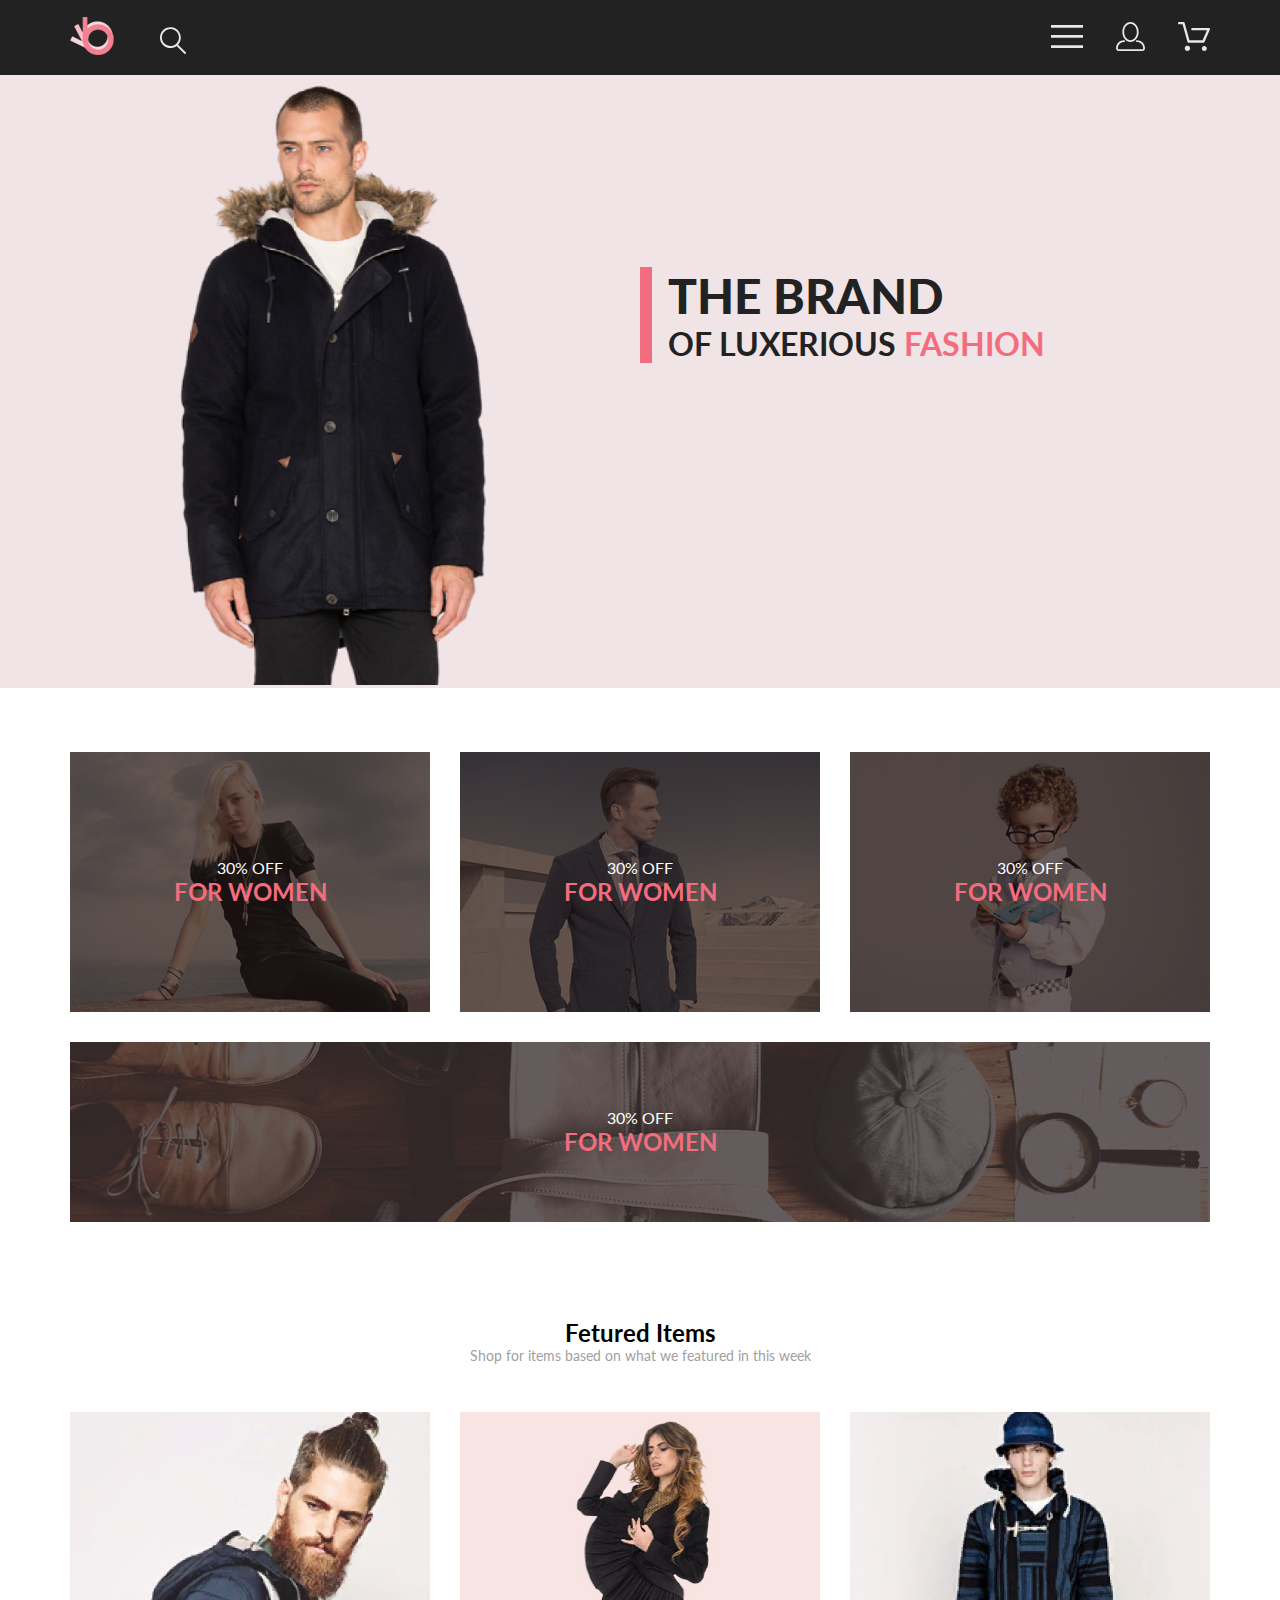
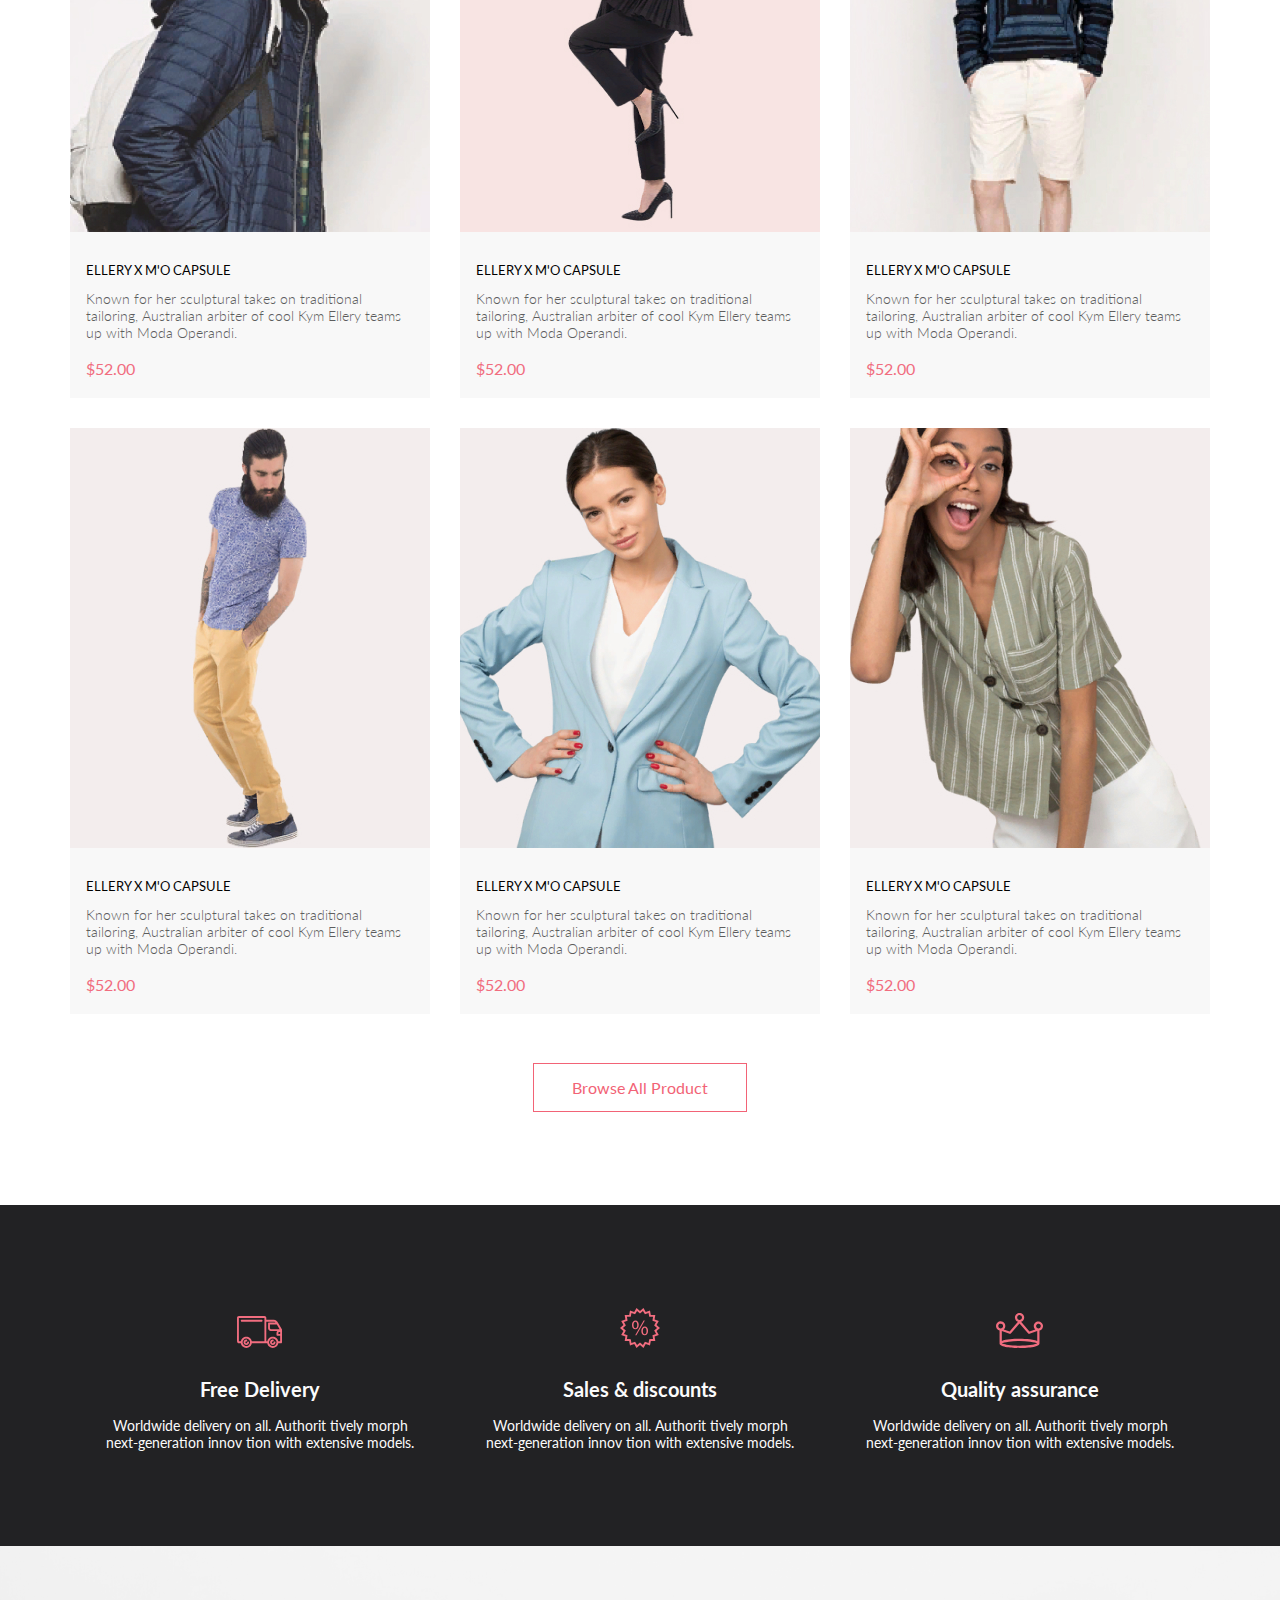
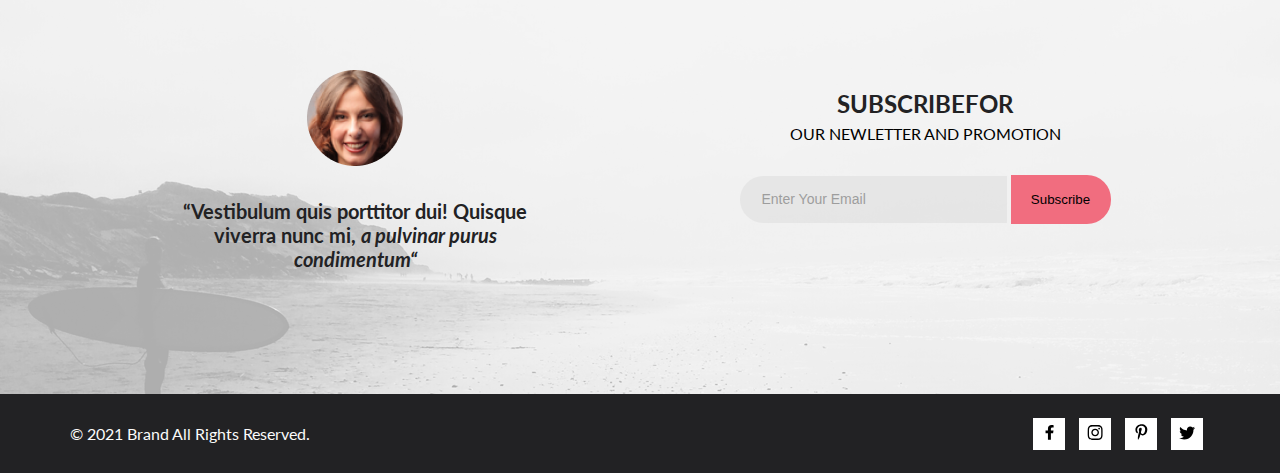
==== index.html @ d8b9566e "add files" ====
<!DOCTYPE html>
<html lang="en">

<head>
    <link rel="preconnect" href="https://fonts.gstatic.com">
    <link href="https://fonts.googleapis.com/css2?family=Lato:wght@300;400;700;900&display=swap" rel="stylesheet">
    <meta charset="UTF-8">
    <meta http-equiv="X-UA-Compatible" content="IE=edge">
    <meta name="viewport" content="width=device-width, initial-scale=1.0">
    <title>Home</title>
    <link rel="stylesheet" href="css/style.css">
</head>

<body>
    <header class="header center">
        <div class="header__left">
            <a href="index.html"><img src="img/logo.svg" alt="logo"></a>            
            <a href="#"><img class="header__search" src="img/search.svg" alt="search"></a>
        </div>
        <div class="header__right">
            <a href="#"><svg class="header__icons" width="32" height="23" viewBox="0 0 32 23" fill="none"
                xmlns="http://www.w3.org/2000/svg">
                <path d="M0 23V20.31H32V23H0ZM0 12.76V10.07H32V12.76H0ZM0 2.69V0H32V2.69H0Z" fill="#E8E8E8" />
            </svg></a>
            <a href="registration.html"><img class="header__icons" src="img/account.svg" alt="account"></a>
            <a href="#"><img class="header__icons" src="img/cart.svg" alt="cart"></a>
        </div>
    </header>
    <section class="promo">
        <div class="promo__left">
            <img class="promo__img" src="img/promo__img.png" alt="promo image">
        </div>
        <div class="promo__right">
            <div class="promo__content">
                <h1 class="promo__h1">THE BRAND</h1>
                <h3 class="promo__heading">OF LUXERIOUS <span class="promo__text">FASHION</span></h3>
            </div>
        </div>
    </section>
    <section class="sale center">
        <div class="sale__box">
            <div class="sale__item">
                <img class="sale__img" src="img/sale-item-1.jpg" alt="sale img">
                <div class="sale__content">
                    <p class="sale__text">30% OFF</p>
                    <h3 class="sale__heading">FOR WOMEN</h3>
                </div>
            </div>
            <div class="sale__item">
                <img class="sale__img" src="img/sale-item-2.jpg" alt="sale img">
                <div class="sale__content">
                    <p class="sale__text">30% OFF</p>
                    <h3 class="sale__heading">FOR WOMEN</h3>
                </div>
            </div>
            <div class="sale__item">
                <img class="sale__img" src="img/sale-item-3.jpg" alt="sale img">
                <div class="sale__content">
                    <p class="sale__text">30% OFF</p>
                    <h3 class="sale__heading">FOR WOMEN</h3>
                </div>
            </div>
        </div>
        <div class="sale__item sale__item_big">
            <img class="sale__img" src="img/sale-item-4.jpg" alt="sale img">
            <div class="sale__content">
                <p class="sale__text">30% OFF</p>
                <h3 class="sale__heading">FOR WOMEN</h3>
            </div>
        </div>
    </section>
    <section class="fetured-items center">
        <h2 class="tac">Fetured Items</h2>
        <p class="fetured-items__text tac">Shop for items based on what we featured in this week</p>
        <div class="product-box">
            <div class="product">
                <a href="#"><img class="product__img" src="img/product-1.jpg" alt="product"></a>
                <div class="product__content">
                    <a href="" class="product__name">ELLERY X M'O CAPSULE</a>
                    <p class="product__text">Known for her sculptural takes on traditional tailoring, Australian arbiter
                        of cool Kym Ellery teams up with Moda Operandi.</p>
                    <p class="product__price">$52.00</p>
                </div>
                <a href="#" class="product__add"><svg class="product__cart" width="27" height="25" viewBox="0 0 27 25"
                        fill="none" xmlns="http://www.w3.org/2000/svg">
                        <path
                            d="M21.876 22.2662C21.921 22.2549 21.9423 22.2339 21.96 22.2129C21.9678 22.2037 21.9756 22.1946 21.9835 22.1855C22.02 22.1438 22.0233 22.0553 22.0224 22.0105C22.0092 21.9044 21.9185 21.8315 21.8412 21.8315C21.8375 21.8315 21.8336 21.8317 21.8312 21.8318C21.7531 21.8372 21.6653 21.9409 21.6719 22.0625C21.6813 22.1793 21.7675 22.2662 21.8392 22.2662H21.876ZM8.21954 22.2599C8.31873 22.2599 8.39935 22.1655 8.39935 22.0496C8.39935 21.9341 8.31873 21.8401 8.21954 21.8401C8.12042 21.8401 8.03973 21.9341 8.03973 22.0496C8.03973 22.1655 8.12042 22.2599 8.21954 22.2599ZM21.9995 24.2662C21.9517 24.2662 21.8878 24.2662 21.8392 24.2662C20.7017 24.2662 19.7567 23.3545 19.6765 22.198C19.5964 20.9929 20.4937 19.9183 21.6953 19.8364C21.7441 19.8331 21.7928 19.8315 21.8412 19.8315C22.9799 19.8315 23.9413 20.7324 24.019 21.8884C24.0505 22.4915 23.8741 23.0612 23.4898 23.5012C23.1055 23.9575 22.5764 24.2177 21.9995 24.2662ZM8.21954 24.2599C7.01532 24.2599 6.03973 23.2709 6.03973 22.0496C6.03973 20.8291 7.01532 19.8401 8.21954 19.8401C9.42371 19.8401 10.3994 20.8291 10.3994 22.0496C10.3994 23.2709 9.42371 24.2599 8.21954 24.2599ZM21.1984 17.3938H9.13306C8.70013 17.3938 8.31586 17.1005 8.20331 16.6775L4.27753 2.24768H1.52173C0.993408 2.24768 0.560547 1.80859 0.560547 1.27039C0.560547 0.733032 0.993408 0.292969 1.52173 0.292969H4.99933C5.43134 0.292969 5.81561 0.586304 5.9281 1.01025L9.85394 15.4391H20.5576L24.1144 7.13379H12.2578C11.7286 7.13379 11.2957 6.69373 11.2957 6.15649C11.2957 5.61914 11.7286 5.17908 12.2578 5.17908H25.5886C25.9091 5.17908 26.2141 5.34192 26.3896 5.61914C26.566 5.89539 26.5984 6.23743 26.4697 6.547L22.0795 16.807C21.9193 17.1653 21.5827 17.3938 21.1984 17.3938Z"
                            fill="white" />
                    </svg>Add to Cart
                </a>
            </div>
            <div class="product">
                <a href="#"><img class="product__img" src="img/product-2.jpg" alt="product"></a>
                <div class="product__content">
                    <a href="" class="product__name">ELLERY X M'O CAPSULE</a>
                    <p class="product__text">Known for her sculptural takes on traditional tailoring, Australian arbiter
                        of cool Kym Ellery teams up with Moda Operandi.</p>
                    <p class="product__price">$52.00</p>
                </div>
                <a href="#" class="product__add"><svg class="product__cart" width="27" height="25" viewBox="0 0 27 25"
                        fill="none" xmlns="http://www.w3.org/2000/svg">
                        <path
                            d="M21.876 22.2662C21.921 22.2549 21.9423 22.2339 21.96 22.2129C21.9678 22.2037 21.9756 22.1946 21.9835 22.1855C22.02 22.1438 22.0233 22.0553 22.0224 22.0105C22.0092 21.9044 21.9185 21.8315 21.8412 21.8315C21.8375 21.8315 21.8336 21.8317 21.8312 21.8318C21.7531 21.8372 21.6653 21.9409 21.6719 22.0625C21.6813 22.1793 21.7675 22.2662 21.8392 22.2662H21.876ZM8.21954 22.2599C8.31873 22.2599 8.39935 22.1655 8.39935 22.0496C8.39935 21.9341 8.31873 21.8401 8.21954 21.8401C8.12042 21.8401 8.03973 21.9341 8.03973 22.0496C8.03973 22.1655 8.12042 22.2599 8.21954 22.2599ZM21.9995 24.2662C21.9517 24.2662 21.8878 24.2662 21.8392 24.2662C20.7017 24.2662 19.7567 23.3545 19.6765 22.198C19.5964 20.9929 20.4937 19.9183 21.6953 19.8364C21.7441 19.8331 21.7928 19.8315 21.8412 19.8315C22.9799 19.8315 23.9413 20.7324 24.019 21.8884C24.0505 22.4915 23.8741 23.0612 23.4898 23.5012C23.1055 23.9575 22.5764 24.2177 21.9995 24.2662ZM8.21954 24.2599C7.01532 24.2599 6.03973 23.2709 6.03973 22.0496C6.03973 20.8291 7.01532 19.8401 8.21954 19.8401C9.42371 19.8401 10.3994 20.8291 10.3994 22.0496C10.3994 23.2709 9.42371 24.2599 8.21954 24.2599ZM21.1984 17.3938H9.13306C8.70013 17.3938 8.31586 17.1005 8.20331 16.6775L4.27753 2.24768H1.52173C0.993408 2.24768 0.560547 1.80859 0.560547 1.27039C0.560547 0.733032 0.993408 0.292969 1.52173 0.292969H4.99933C5.43134 0.292969 5.81561 0.586304 5.9281 1.01025L9.85394 15.4391H20.5576L24.1144 7.13379H12.2578C11.7286 7.13379 11.2957 6.69373 11.2957 6.15649C11.2957 5.61914 11.7286 5.17908 12.2578 5.17908H25.5886C25.9091 5.17908 26.2141 5.34192 26.3896 5.61914C26.566 5.89539 26.5984 6.23743 26.4697 6.547L22.0795 16.807C21.9193 17.1653 21.5827 17.3938 21.1984 17.3938Z"
                            fill="white" />
                    </svg>Add to Cart
                </a>
            </div>
            <div class="product">
                <a href="#"><img class="product__img" src="img/product-3.jpg" alt="product"></a>
                <div class="product__content">
                    <a href="" class="product__name">ELLERY X M'O CAPSULE</a>
                    <p class="product__text">Known for her sculptural takes on traditional tailoring, Australian arbiter
                        of cool Kym Ellery teams up with Moda Operandi.</p>
                    <p class="product__price">$52.00</p>
                </div>
                <a href="#" class="product__add"><svg class="product__cart" width="27" height="25" viewBox="0 0 27 25"
                        fill="none" xmlns="http://www.w3.org/2000/svg">
                        <path
                            d="M21.876 22.2662C21.921 22.2549 21.9423 22.2339 21.96 22.2129C21.9678 22.2037 21.9756 22.1946 21.9835 22.1855C22.02 22.1438 22.0233 22.0553 22.0224 22.0105C22.0092 21.9044 21.9185 21.8315 21.8412 21.8315C21.8375 21.8315 21.8336 21.8317 21.8312 21.8318C21.7531 21.8372 21.6653 21.9409 21.6719 22.0625C21.6813 22.1793 21.7675 22.2662 21.8392 22.2662H21.876ZM8.21954 22.2599C8.31873 22.2599 8.39935 22.1655 8.39935 22.0496C8.39935 21.9341 8.31873 21.8401 8.21954 21.8401C8.12042 21.8401 8.03973 21.9341 8.03973 22.0496C8.03973 22.1655 8.12042 22.2599 8.21954 22.2599ZM21.9995 24.2662C21.9517 24.2662 21.8878 24.2662 21.8392 24.2662C20.7017 24.2662 19.7567 23.3545 19.6765 22.198C19.5964 20.9929 20.4937 19.9183 21.6953 19.8364C21.7441 19.8331 21.7928 19.8315 21.8412 19.8315C22.9799 19.8315 23.9413 20.7324 24.019 21.8884C24.0505 22.4915 23.8741 23.0612 23.4898 23.5012C23.1055 23.9575 22.5764 24.2177 21.9995 24.2662ZM8.21954 24.2599C7.01532 24.2599 6.03973 23.2709 6.03973 22.0496C6.03973 20.8291 7.01532 19.8401 8.21954 19.8401C9.42371 19.8401 10.3994 20.8291 10.3994 22.0496C10.3994 23.2709 9.42371 24.2599 8.21954 24.2599ZM21.1984 17.3938H9.13306C8.70013 17.3938 8.31586 17.1005 8.20331 16.6775L4.27753 2.24768H1.52173C0.993408 2.24768 0.560547 1.80859 0.560547 1.27039C0.560547 0.733032 0.993408 0.292969 1.52173 0.292969H4.99933C5.43134 0.292969 5.81561 0.586304 5.9281 1.01025L9.85394 15.4391H20.5576L24.1144 7.13379H12.2578C11.7286 7.13379 11.2957 6.69373 11.2957 6.15649C11.2957 5.61914 11.7286 5.17908 12.2578 5.17908H25.5886C25.9091 5.17908 26.2141 5.34192 26.3896 5.61914C26.566 5.89539 26.5984 6.23743 26.4697 6.547L22.0795 16.807C21.9193 17.1653 21.5827 17.3938 21.1984 17.3938Z"
                            fill="white" />
                    </svg>Add to Cart
                </a>
            </div>
            <div class="product">
                <a href="#"><img class="product__img" src="img/product-4.jpg" alt="product"></a>
                <div class="product__content">
                    <a href="" class="product__name">ELLERY X M'O CAPSULE</a>
                    <p class="product__text">Known for her sculptural takes on traditional tailoring, Australian arbiter
                        of cool Kym Ellery teams up with Moda Operandi.</p>
                    <p class="product__price">$52.00</p>
                </div>
                <a href="#" class="product__add"><svg class="product__cart" width="27" height="25" viewBox="0 0 27 25"
                        fill="none" xmlns="http://www.w3.org/2000/svg">
                        <path
                            d="M21.876 22.2662C21.921 22.2549 21.9423 22.2339 21.96 22.2129C21.9678 22.2037 21.9756 22.1946 21.9835 22.1855C22.02 22.1438 22.0233 22.0553 22.0224 22.0105C22.0092 21.9044 21.9185 21.8315 21.8412 21.8315C21.8375 21.8315 21.8336 21.8317 21.8312 21.8318C21.7531 21.8372 21.6653 21.9409 21.6719 22.0625C21.6813 22.1793 21.7675 22.2662 21.8392 22.2662H21.876ZM8.21954 22.2599C8.31873 22.2599 8.39935 22.1655 8.39935 22.0496C8.39935 21.9341 8.31873 21.8401 8.21954 21.8401C8.12042 21.8401 8.03973 21.9341 8.03973 22.0496C8.03973 22.1655 8.12042 22.2599 8.21954 22.2599ZM21.9995 24.2662C21.9517 24.2662 21.8878 24.2662 21.8392 24.2662C20.7017 24.2662 19.7567 23.3545 19.6765 22.198C19.5964 20.9929 20.4937 19.9183 21.6953 19.8364C21.7441 19.8331 21.7928 19.8315 21.8412 19.8315C22.9799 19.8315 23.9413 20.7324 24.019 21.8884C24.0505 22.4915 23.8741 23.0612 23.4898 23.5012C23.1055 23.9575 22.5764 24.2177 21.9995 24.2662ZM8.21954 24.2599C7.01532 24.2599 6.03973 23.2709 6.03973 22.0496C6.03973 20.8291 7.01532 19.8401 8.21954 19.8401C9.42371 19.8401 10.3994 20.8291 10.3994 22.0496C10.3994 23.2709 9.42371 24.2599 8.21954 24.2599ZM21.1984 17.3938H9.13306C8.70013 17.3938 8.31586 17.1005 8.20331 16.6775L4.27753 2.24768H1.52173C0.993408 2.24768 0.560547 1.80859 0.560547 1.27039C0.560547 0.733032 0.993408 0.292969 1.52173 0.292969H4.99933C5.43134 0.292969 5.81561 0.586304 5.9281 1.01025L9.85394 15.4391H20.5576L24.1144 7.13379H12.2578C11.7286 7.13379 11.2957 6.69373 11.2957 6.15649C11.2957 5.61914 11.7286 5.17908 12.2578 5.17908H25.5886C25.9091 5.17908 26.2141 5.34192 26.3896 5.61914C26.566 5.89539 26.5984 6.23743 26.4697 6.547L22.0795 16.807C21.9193 17.1653 21.5827 17.3938 21.1984 17.3938Z"
                            fill="white" />
                    </svg>Add to Cart
                </a>
            </div>
            <div class="product">
                <a href="#"><img class="product__img" src="img/product-5.jpg" alt="product"></a>
                <div class="product__content">
                    <a href="" class="product__name">ELLERY X M'O CAPSULE</a>
                    <p class="product__text">Known for her sculptural takes on traditional tailoring, Australian arbiter
                        of cool Kym Ellery teams up with Moda Operandi.</p>
                    <p class="product__price">$52.00</p>
                </div>
                <a href="#" class="product__add"><svg class="product__cart" width="27" height="25" viewBox="0 0 27 25"
                        fill="none" xmlns="http://www.w3.org/2000/svg">
                        <path
                            d="M21.876 22.2662C21.921 22.2549 21.9423 22.2339 21.96 22.2129C21.9678 22.2037 21.9756 22.1946 21.9835 22.1855C22.02 22.1438 22.0233 22.0553 22.0224 22.0105C22.0092 21.9044 21.9185 21.8315 21.8412 21.8315C21.8375 21.8315 21.8336 21.8317 21.8312 21.8318C21.7531 21.8372 21.6653 21.9409 21.6719 22.0625C21.6813 22.1793 21.7675 22.2662 21.8392 22.2662H21.876ZM8.21954 22.2599C8.31873 22.2599 8.39935 22.1655 8.39935 22.0496C8.39935 21.9341 8.31873 21.8401 8.21954 21.8401C8.12042 21.8401 8.03973 21.9341 8.03973 22.0496C8.03973 22.1655 8.12042 22.2599 8.21954 22.2599ZM21.9995 24.2662C21.9517 24.2662 21.8878 24.2662 21.8392 24.2662C20.7017 24.2662 19.7567 23.3545 19.6765 22.198C19.5964 20.9929 20.4937 19.9183 21.6953 19.8364C21.7441 19.8331 21.7928 19.8315 21.8412 19.8315C22.9799 19.8315 23.9413 20.7324 24.019 21.8884C24.0505 22.4915 23.8741 23.0612 23.4898 23.5012C23.1055 23.9575 22.5764 24.2177 21.9995 24.2662ZM8.21954 24.2599C7.01532 24.2599 6.03973 23.2709 6.03973 22.0496C6.03973 20.8291 7.01532 19.8401 8.21954 19.8401C9.42371 19.8401 10.3994 20.8291 10.3994 22.0496C10.3994 23.2709 9.42371 24.2599 8.21954 24.2599ZM21.1984 17.3938H9.13306C8.70013 17.3938 8.31586 17.1005 8.20331 16.6775L4.27753 2.24768H1.52173C0.993408 2.24768 0.560547 1.80859 0.560547 1.27039C0.560547 0.733032 0.993408 0.292969 1.52173 0.292969H4.99933C5.43134 0.292969 5.81561 0.586304 5.9281 1.01025L9.85394 15.4391H20.5576L24.1144 7.13379H12.2578C11.7286 7.13379 11.2957 6.69373 11.2957 6.15649C11.2957 5.61914 11.7286 5.17908 12.2578 5.17908H25.5886C25.9091 5.17908 26.2141 5.34192 26.3896 5.61914C26.566 5.89539 26.5984 6.23743 26.4697 6.547L22.0795 16.807C21.9193 17.1653 21.5827 17.3938 21.1984 17.3938Z"
                            fill="white" />
                    </svg>Add to Cart
                </a>
            </div>
            <div class="product">
                <a href="#"><img class="product__img" src="img/product-6.jpg" alt="product"></a>
                <div class="product__content">
                    <a href="" class="product__name">ELLERY X M'O CAPSULE</a>
                    <p class="product__text">Known for her sculptural takes on traditional tailoring, Australian arbiter
                        of cool Kym Ellery teams up with Moda Operandi.</p>
                    <p class="product__price">$52.00</p>
                </div>
                <a href="#" class="product__add"><svg class="product__cart" width="27" height="25" viewBox="0 0 27 25"
                        fill="none" xmlns="http://www.w3.org/2000/svg">
                        <path
                            d="M21.876 22.2662C21.921 22.2549 21.9423 22.2339 21.96 22.2129C21.9678 22.2037 21.9756 22.1946 21.9835 22.1855C22.02 22.1438 22.0233 22.0553 22.0224 22.0105C22.0092 21.9044 21.9185 21.8315 21.8412 21.8315C21.8375 21.8315 21.8336 21.8317 21.8312 21.8318C21.7531 21.8372 21.6653 21.9409 21.6719 22.0625C21.6813 22.1793 21.7675 22.2662 21.8392 22.2662H21.876ZM8.21954 22.2599C8.31873 22.2599 8.39935 22.1655 8.39935 22.0496C8.39935 21.9341 8.31873 21.8401 8.21954 21.8401C8.12042 21.8401 8.03973 21.9341 8.03973 22.0496C8.03973 22.1655 8.12042 22.2599 8.21954 22.2599ZM21.9995 24.2662C21.9517 24.2662 21.8878 24.2662 21.8392 24.2662C20.7017 24.2662 19.7567 23.3545 19.6765 22.198C19.5964 20.9929 20.4937 19.9183 21.6953 19.8364C21.7441 19.8331 21.7928 19.8315 21.8412 19.8315C22.9799 19.8315 23.9413 20.7324 24.019 21.8884C24.0505 22.4915 23.8741 23.0612 23.4898 23.5012C23.1055 23.9575 22.5764 24.2177 21.9995 24.2662ZM8.21954 24.2599C7.01532 24.2599 6.03973 23.2709 6.03973 22.0496C6.03973 20.8291 7.01532 19.8401 8.21954 19.8401C9.42371 19.8401 10.3994 20.8291 10.3994 22.0496C10.3994 23.2709 9.42371 24.2599 8.21954 24.2599ZM21.1984 17.3938H9.13306C8.70013 17.3938 8.31586 17.1005 8.20331 16.6775L4.27753 2.24768H1.52173C0.993408 2.24768 0.560547 1.80859 0.560547 1.27039C0.560547 0.733032 0.993408 0.292969 1.52173 0.292969H4.99933C5.43134 0.292969 5.81561 0.586304 5.9281 1.01025L9.85394 15.4391H20.5576L24.1144 7.13379H12.2578C11.7286 7.13379 11.2957 6.69373 11.2957 6.15649C11.2957 5.61914 11.7286 5.17908 12.2578 5.17908H25.5886C25.9091 5.17908 26.2141 5.34192 26.3896 5.61914C26.566 5.89539 26.5984 6.23743 26.4697 6.547L22.0795 16.807C21.9193 17.1653 21.5827 17.3938 21.1984 17.3938Z"
                            fill="white" />
                    </svg>Add to Cart
                </a>
            </div>
        </div>
        <div class="product__button__box">
           <a class="product__button" href="#">Browse All Product</a>  
        </div>
    </section>
    <footer>
        <section class="footer__top center">
                <div class="footer__top__content">
                    <div class="footer__top__content__box">
                        <img src="img/delivery.svg" alt="footer img">
                        <h4 class="footer__top__content__heading">Free Delivery</h4>
                        <p class="footer__top__content__text">Worldwide delivery on all. Authorit tively morph next-generation innov tion with extensive models.</p>
                    </div>
                        <div class="footer__top__content__box">
                        <img src="img/discounts.svg" alt="footer img">
                        <h4 class="footer__top__content__heading">Sales & discounts</h4>
                        <p class="footer__top__content__text">Worldwide delivery on all. Authorit tively morph next-generation innov tion with extensive models.</p>
                    </div>
                    <div class="footer__top__content__box">
                        <img src="img/assurance.svg" alt="footer img">
                        <h4 class="footer__top__content__heading">Quality assurance</h4>
                        <p class="footer__top__content__text">Worldwide delivery on all. Authorit tively morph next-generation innov tion with extensive models.</p>
                    </div>
                </div>
        </section>
        <section class="subscribe center">
            <div class="subscribe__box">
                <figure class="subscribe__figure">
                    <img class="subscribe__consultations__img" src="img/Intersect.png" alt="Intersect">
                    <h4 class="subscribe__consultations__heading">“Vestibulum quis porttitor dui! Quisque viverra nunc mi, <i> a pulvinar purus condimentum“</i></h4>
                </figure>
            </div>
            <div class="subscribe__box">
                <div class="subscribe__content">
                    <h4 class="subscribe__heading">SUBSCRIBEFOR</h4>
                    <p>OUR NEWLETTER AND PROMOTION</p>
                    <form class="subscribe__form" action="#">
                        <input type="email" class="subscribe__field" placeholder="Enter Your Email">
                        <button class="subscribe__button button-back"type="submit">Subscribe</button>
                    </form>
                </div>
            </div>
        </section>
        <section class="footer__bottom center">
            <div class="footer__bottom__intersent">
                <p>&copy; 2021  Brand  All Rights Reserved.</p>
            </div>
            <div class="footer__bottom__social">
                <a class="icon" href="#">
                    <div class="icon__back">
                        <div class="icon__badge"><svg width="9" height="15" viewBox="0 0 9 15" fill="none" xmlns="http://www.w3.org/2000/svg">
                            <path d="M8.08836 8.28L8.50686 5.61602H5.89022V3.88729C5.89022 3.15847 6.25574 2.44806 7.42765 2.44806H8.61722V0.179975C8.61722 0.179975 7.53772 0 6.50561 0C4.35073 0 2.9422 1.27593 2.9422 3.5857V5.61602H0.546875V8.28H2.9422V14.72H5.89022V8.28H8.08836Z" fill="black"/>
                            </svg>
                        </div>
                    </div>                
                </a>
                <a class="icon" href="#">
                    <div class="icon__back">
                        <div class="icon__badge"><svg width="16" height="15" viewBox="0 0 16 15" fill="none" xmlns="http://www.w3.org/2000/svg">
                            <path d="M8.13897 3.68159C6.02383 3.68159 4.31774 5.38491 4.31774 7.49663C4.31774 9.60835 6.02383 11.3117 8.13897 11.3117C10.2541 11.3117 11.9602 9.60835 11.9602 7.49663C11.9602 5.38491 10.2541 3.68159 8.13897 3.68159ZM8.13897 9.9769C6.77211 9.9769 5.65467 8.8646 5.65467 7.49663C5.65467 6.12866 6.76878 5.01636 8.13897 5.01636C9.50915 5.01636 10.6233 6.12866 10.6233 7.49663C10.6233 8.8646 9.50583 9.9769 8.13897 9.9769ZM13.0078 3.52554C13.0078 4.02026 12.6087 4.41538 12.1165 4.41538C11.621 4.41538 11.2252 4.01694 11.2252 3.52554C11.2252 3.03413 11.6243 2.63569 12.1165 2.63569C12.6087 2.63569 13.0078 3.03413 13.0078 3.52554ZM15.5386 4.42866C15.4821 3.23667 15.2094 2.18081 14.3347 1.31089C13.4634 0.440967 12.4058 0.168701 11.2119 0.108936C9.9814 0.039209 6.29321 0.039209 5.0627 0.108936C3.8721 0.165381 2.81453 0.437646 1.93987 1.30757C1.06522 2.17749 0.795836 3.23335 0.735973 4.42534C0.666134 5.65386 0.666134 9.33608 0.735973 10.5646C0.79251 11.7566 1.06522 12.8124 1.93987 13.6824C2.81453 14.5523 3.86878 14.8246 5.0627 14.8843C6.29321 14.9541 9.9814 14.9541 11.2119 14.8843C12.4058 14.8279 13.4634 14.5556 14.3347 13.6824C15.2061 12.8124 15.4788 11.7566 15.5386 10.5646C15.6085 9.33608 15.6085 5.65718 15.5386 4.42866ZM13.949 11.8828C13.6895 12.5335 13.1874 13.0349 12.5322 13.2972C11.5511 13.6857 9.22314 13.596 8.13897 13.596C7.05479 13.596 4.72348 13.6824 3.74573 13.2972C3.09389 13.0382 2.59171 12.5369 2.32898 11.8828C1.93987 10.9033 2.02967 8.57905 2.02967 7.49663C2.02967 6.41421 1.9432 4.08667 2.32898 3.1105C2.58838 2.45972 3.09056 1.95835 3.74573 1.69604C4.7268 1.30757 7.05479 1.39722 8.13897 1.39722C9.22314 1.39722 11.5545 1.31089 12.5322 1.69604C13.184 1.95503 13.6862 2.4564 13.949 3.1105C14.3381 4.08999 14.2483 6.41421 14.2483 7.49663C14.2483 8.57905 14.3381 10.9066 13.949 11.8828Z" fill="black"/>
                            </svg>
                        </div>
                    </div>                
                </a>
                <a class="icon" href="#">
                    <div class="icon__back">
                        <div class="icon__badge"><svg width="13" height="16" viewBox="0 0 13 16" fill="none" xmlns="http://www.w3.org/2000/svg">
                            <path d="M6.74032 0.203125C3.55564 0.203125 0.408203 2.34063 0.408203 5.8C0.408203 8 1.63738 9.25 2.38233 9.25C2.68963 9.25 2.86655 8.3875 2.86655 8.14375C2.86655 7.85313 2.13091 7.23438 2.13091 6.025C2.13091 3.5125 4.03055 1.73125 6.4889 1.73125C8.60271 1.73125 10.1671 2.94062 10.1671 5.1625C10.1671 6.82187 9.50597 9.93437 7.36422 9.93437C6.59133 9.93437 5.93018 9.37187 5.93018 8.56563C5.93018 7.38438 6.74963 6.24062 6.74963 5.02187C6.74963 2.95312 3.835 3.32812 3.835 5.82812C3.835 6.35313 3.90018 6.93437 4.13298 7.4125C3.70463 9.26875 2.82931 12.0344 2.82931 13.9469C2.82931 14.5375 2.91311 15.1188 2.96899 15.7094C3.07452 15.8281 3.02175 15.8156 3.18316 15.7563C4.74757 13.6 4.69169 13.1781 5.3994 10.3562C5.78119 11.0875 6.76826 11.4812 7.55046 11.4812C10.8469 11.4812 12.3275 8.24688 12.3275 5.33125C12.3275 2.22813 9.66427 0.203125 6.74032 0.203125Z" fill="black"/>
                            </svg>
                        </div>
                    </div>                
                </a>
                <a class="icon" href="#">
                    <div class="icon__back">
                        <div class="icon__badge"><svg width="17" height="14" viewBox="0 0 17 14" fill="none" xmlns="http://www.w3.org/2000/svg">
                            <path d="M14.417 3.74052C14.427 3.88264 14.427 4.0248 14.427 4.16692C14.427 8.50192 11.1498 13.4969 5.15986 13.4969C3.31448 13.4969 1.60022 12.9588 0.158203 12.0248C0.420396 12.0552 0.67247 12.0654 0.944752 12.0654C2.46741 12.0654 3.8691 11.5476 4.98843 10.6644C3.5565 10.6339 2.3565 9.68977 1.94305 8.39027C2.14475 8.4207 2.34642 8.44102 2.5582 8.44102C2.85063 8.44102 3.14308 8.40039 3.41533 8.32936C1.92291 8.02477 0.803551 6.70498 0.803551 5.11108V5.07048C1.23715 5.31414 1.74139 5.46642 2.2758 5.4867C1.39849 4.89786 0.823727 3.8928 0.823727 2.75573C0.823727 2.14661 0.985041 1.58823 1.26741 1.10092C2.87077 3.09077 5.28086 4.39023 7.98334 4.53239C7.93293 4.28873 7.90266 4.03495 7.90266 3.78114C7.90266 1.97402 9.35477 0.501953 11.1598 0.501953C12.0976 0.501953 12.9446 0.897891 13.5396 1.53748C14.2757 1.39536 14.9816 1.12123 15.6068 0.745609C15.3648 1.50705 14.8505 2.14664 14.1749 2.5527C14.8304 2.48167 15.4657 2.29889 16.0505 2.04511C15.6069 2.69483 15.0522 3.27348 14.417 3.74052Z" fill="black"/>
                            </svg>
                        </div>
                    </div>                
                </a>
            </div>
        </section>
    </footer>
</body>

</html>
---- css/style.css ----
* {
  margin: 0;
  padding: 0;
}

body {
  font-family: 'Lato', sans-serif;
}

a {
  text-decoration: none;
}

summary {
  display: block;
}

summary::-webkit-details-marker {
  display: none;
}

.tac {
  text-align: center;
}

.center {
  padding-left: calc(50% - 570px);
  padding-right: calc(50% - 570px);
}

.container {
  max-width: 1140px;
  margin: auto;
}

.header {
  background: #222222;
  height: 75px;
  display: -webkit-box;
  display: -ms-flexbox;
  display: flex;
  -webkit-box-pack: justify;
      -ms-flex-pack: justify;
          justify-content: space-between;
  -webkit-box-align: center;
      -ms-flex-align: center;
          align-items: center;
}

.header__right {
  display: -webkit-box;
  display: -ms-flexbox;
  display: flex;
  -webkit-column-gap: 33px;
          column-gap: 33px;
  -webkit-box-align: center;
      -ms-flex-align: center;
          align-items: center;
}

.header__search {
  margin-left: 41px;
}

.promo {
  background: #F1E4E6;
  display: -webkit-box;
  display: -ms-flexbox;
  display: flex;
  padding-left: calc(50% - 800px);
  padding-right: calc(50% - 800px);
}

.promo__left {
  width: 50%;
}

.promo__right {
  width: 50%;
}

.promo__img {
  width: 100%;
}

.promo__content {
  margin-top: 30%;
  border-left: 12px solid #f16d7f;
  padding-left: 16px;
}

.promo__text {
  color: #f16d7f;
}

.promo__h1 {
  font-weight: 900;
  font-size: 48px;
  line-height: 58px;
  color: #222222;
}

.promo__heading {
  font-weight: bold;
  font-size: 32px;
  line-height: 38px;
  color: #222222;
}

.sale {
  padding-top: 64px;
  padding-bottom: 96px;
}

.sale__box {
  display: -webkit-box;
  display: -ms-flexbox;
  display: flex;
  margin-bottom: 30px;
}

.sale__item {
  display: -webkit-box;
  display: -ms-flexbox;
  display: flex;
  position: relative;
}

.sale__content {
  position: absolute;
  top: 0;
  left: 0;
  height: 100%;
  width: 100%;
  display: -webkit-box;
  display: -ms-flexbox;
  display: flex;
  -webkit-box-orient: vertical;
  -webkit-box-direction: normal;
      -ms-flex-direction: column;
          flex-direction: column;
  -webkit-box-pack: center;
      -ms-flex-pack: center;
          justify-content: center;
  -webkit-box-align: center;
      -ms-flex-align: center;
          align-items: center;
}

.sale__text {
  font-size: 16px;
  line-height: 19px;
  text-align: center;
  color: #FFFFFF;
}

.sale__heading {
  font-weight: bold;
  font-size: 24px;
  line-height: 29px;
  text-align: center;
  color: #f16d7f;
}

.sale__img {
  width: 100%;
}

.sale__item:not(:last-child) {
  margin-right: 30px;
}

.fetured-items__text {
  font-size: 14px;
  line-height: 17px;
  color: #9F9F9F;
  margin-bottom: 48px;
}

.product {
  width: 360px;
  background: #F8F8F8;
  position: relative;
}

.product-box {
  display: -webkit-box;
  display: -ms-flexbox;
  display: flex;
  gap: 30px;
  -ms-flex-wrap: wrap;
      flex-wrap: wrap;
  -webkit-box-pack: center;
      -ms-flex-pack: center;
          justify-content: center;
}

.product:hover .product__img {
  -webkit-filter: brightness(50%);
          filter: brightness(50%);
}

.product:hover .product__add {
  display: -webkit-box;
  display: -ms-flexbox;
  display: flex;
}

.product__content {
  padding: 24px 16px 20px;
}

.product__name {
  font-size: 13px;
  line-height: 16px;
  color: #000000;
}

.product__text {
  font-weight: 300;
  font-size: 14px;
  line-height: 17px;
  color: #5D5D5D;
  margin-top: 12px;
  margin-bottom: 18px;
}

.product__price {
  font-size: 16px;
  line-height: 19px;
  color: #F16D7F;
}

.product__add {
  display: none;
  -webkit-box-pack: center;
      -ms-flex-pack: center;
          justify-content: center;
  -webkit-box-align: center;
      -ms-flex-align: center;
          align-items: center;
  height: 44px;
  padding-left: 14px;
  padding-right: 16px;
  border: 1px solid #fff;
  font-size: 14px;
  line-height: 17px;
  color: #FFFFFF;
  position: absolute;
  top: 188px;
  left: 111px;
}

.product__add:hover {
  color: black;
  background-color: #fff;
}

.product__add:hover .product__cart path {
  fill: black;
}

.product__cart {
  margin-right: 11px;
}

.product__button {
  font-size: 16px;
  line-height: 19px;
  color: #F26376;
  padding: 14px 38px;
  outline: 1px solid #F26376;
}

.product__button:hover {
  color: #fff;
  background-color: #F26376;
}

.product__button__box {
  margin-top: 64px;
  text-align: center;
}

.footer__top {
  height: 341px;
  background: #222224;
  margin-top: 108px;
}

.footer__top__content {
  display: -webkit-box;
  display: -ms-flexbox;
  display: flex;
  -ms-flex-pack: distribute;
      justify-content: space-around;
  -webkit-box-align: end;
      -ms-flex-align: end;
          align-items: flex-end;
  text-align: center;
  padding-top: 103px;
  padding-bottom: 94px;
}

.footer__top__content__box {
  width: 320px;
}

.footer__top__content__heading {
  font-size: 19.96px;
  line-height: 24px;
  color: #FBFBFB;
  padding: 26px 0 16px;
}

.footer__top__content__text {
  font-size: 13.972px;
  line-height: 17px;
  color: #FBFBFB;
}

.button-back {
  background-color: #f16d7f;
}

.button-back:hover {
  background-color: #ff7e90;
}

.subscribe {
  height: 448px;
  background: url("../img/subscribe-back.png"), url("../img/subscribe.jpg") no-repeat center;
  display: -webkit-box;
  display: -ms-flexbox;
  display: flex;
}

.subscribe__box {
  width: 50%;
  display: -webkit-box;
  display: -ms-flexbox;
  display: flex;
  -webkit-box-pack: center;
      -ms-flex-pack: center;
          justify-content: center;
  -webkit-box-align: center;
      -ms-flex-align: center;
          align-items: center;
}

.subscribe__figure {
  width: 360px;
  text-align: center;
}

.subscribe__consultations__heading {
  width: 360px;
  font-size: 20px;
  line-height: 24px;
  text-align: center;
  color: #222224;
  padding-top: 30px;
}

.subscribe__content {
  text-align: center;
}

.subscribe__heading {
  font-size: 24px;
  line-height: 167.2%;
  text-align: center;
  color: #222224;
}

.subscribe__form {
  padding: 32px;
}

.subscribe__field {
  font-size: 14px;
  line-height: 17px;
  color: #222224;
  opacity: 0.67;
  background: #E1E1E1;
  padding: 15px 64px 15px 22px;
  border: none;
  border-bottom-left-radius: 24px;
  border-top-left-radius: 24px;
}

.subscribe__button {
  width: 100px;
  height: 49px;
  border-top-right-radius: 24px;
  border-bottom-right-radius: 24px;
  border: none;
}

.footer__bottom {
  background: #222224;
  height: 79px;
  display: -webkit-box;
  display: -ms-flexbox;
  display: flex;
  -webkit-box-pack: justify;
      -ms-flex-pack: justify;
          justify-content: space-between;
  -webkit-box-align: center;
      -ms-flex-align: center;
          align-items: center;
}

.footer__bottom__intersent {
  font-size: 16px;
  line-height: 19px;
  color: #FBFBFB;
}

.footer__bottom__social {
  display: -webkit-box;
  display: -ms-flexbox;
  display: flex;
}

.footer__bottom .icon {
  margin: 7px;
}

.footer__bottom .icon__back {
  background: #FFFFFF;
  height: 32px;
  width: 32px;
  display: -webkit-box;
  display: -ms-flexbox;
  display: flex;
}

.footer__bottom .icon__badge {
  margin: auto;
}

.footer__bottom .icon:hover .icon__back {
  background-color: #f16d7f;
}

.footer__bottom .icon:hover .icon__badge path {
  fill: white;
}

.page-name {
  height: 148px;
  background: #F8F3F4;
  display: -webkit-box;
  display: -ms-flexbox;
  display: flex;
  -webkit-box-pack: justify;
      -ms-flex-pack: justify;
          justify-content: space-between;
  -webkit-box-align: center;
      -ms-flex-align: center;
          align-items: center;
}

.page-name__heading {
  font-size: 24px;
  line-height: 29px;
  color: #F16D7F;
}

.page-name__ul {
  display: -webkit-box;
  display: -ms-flexbox;
  display: flex;
  list-style-type: none;
}

.page-name__li:last-child .page-name__link {
  font-weight: bold;
  font-size: 14px;
  line-height: 17px;
  color: #f16d7f;
}

.page-name__li:not(:last-child)::after {
  content: '/';
  padding-left: 8px;
  padding-right: 8px;
}

.page-name__link {
  font-style: normal;
  font-weight: normal;
  font-size: 14px;
  line-height: 17px;
  color: #636363;
}

.page-name__link:hover {
  color: #f16d7f;
}

.sort {
  padding-top: 39px;
  padding-bottom: 33px;
}

.filter {
  position: relative;
  height: 48px;
}

.filter__name {
  outline: none;
}

.filter__main {
  position: absolute;
  z-index: 2;
  background-color: #fff;
  padding: 13px 16px 16px;
  width: 360px;
  -webkit-box-sizing: border-box;
          box-sizing: border-box;
}

.filter__main[open] {
  -webkit-box-shadow: 6px 4px 35px rgba(0, 0, 0, 0.21);
          box-shadow: 6px 4px 35px rgba(0, 0, 0, 0.21);
  border: 1px solid #EBEBEB;
}

.filter__main[open] .filter__name {
  color: #f16d7f;
}

.filter__main[open] svg path {
  fill: #f16d7f;
}

.filter__sort {
  margin-top: 16px;
}

.filter__sort[open] .filter__category {
  color: #f16d7f;
}

.filter__category {
  border-left: 5px solid #f16d7f;
}

.filter__category-name {
  display: block;
  height: 37px;
  border-bottom: 1px solid #EBEBEB;
  padding-left: 11px;
  line-height: 37px;
}

.filter__content-ul {
  list-style-type: none;
  padding-left: 16px;
  margin-top: 24px;
}

.filter__content-links {
  font-size: 14px;
  line-height: 17px;
  color: #6F6E6E;
  margin-bottom: 11px;
  display: block;
}

.filter__content-links:hover {
  color: #f16d7f;
}

.registration {
  display: -webkit-box;
  display: -ms-flexbox;
  display: flex;
  margin-top: 64px;
  margin-bottom: 96px;
}

.registration__form {
  width: 360px;
  margin-right: 128px;
}

.registration__form__heading {
  font-weight: 300;
  font-size: 16px;
  line-height: 19px;
  color: #222222;
  padding-bottom: 20px;
}

.registration__form__text {
  font-weight: 300;
  font-size: 13px;
  line-height: 16px;
  color: #B1B1B1;
}

.registration__form__input {
  width: 360px;
  top: 22.91%;
  bottom: 74%;
  border: 1px solid #A4A4A4;
  padding: 12px;
  margin-bottom: 20px;
}

.registration__form__pol {
  margin-top: 14px;
  margin-bottom: 34px;
  font-weight: 300;
  font-size: 11px;
  line-height: 13px;
  color: #000000;
}

.registration__form__button {
  margin-top: 39px;
  font-size: 14px;
  line-height: 17px;
  color: #FFFFFF;
  padding: 16px 29px;
  background-color: #f16d7f;
  border: none;
}

.registration__form__button:hover {
  background-color: #ff7e90;
}

.registration__perks {
  width: 720px;
}

.registration__perks__heading {
  font-weight: 300;
  font-size: 24px;
  line-height: 29px;
  color: #000000;
}

.registration__perks__text {
  padding-top: 22px;
  font-weight: 300;
  font-size: 24px;
  line-height: 29px;
  color: #000000;
}

.registration__perks__ul {
  list-style-type: none;
  font-weight: 300;
  font-size: 24px;
  line-height: 29px;
  color: #000000;
  padding-top: 21px;
}

.perk {
  padding-bottom: 16px;
}
/*# sourceMappingURL=style.css.map */
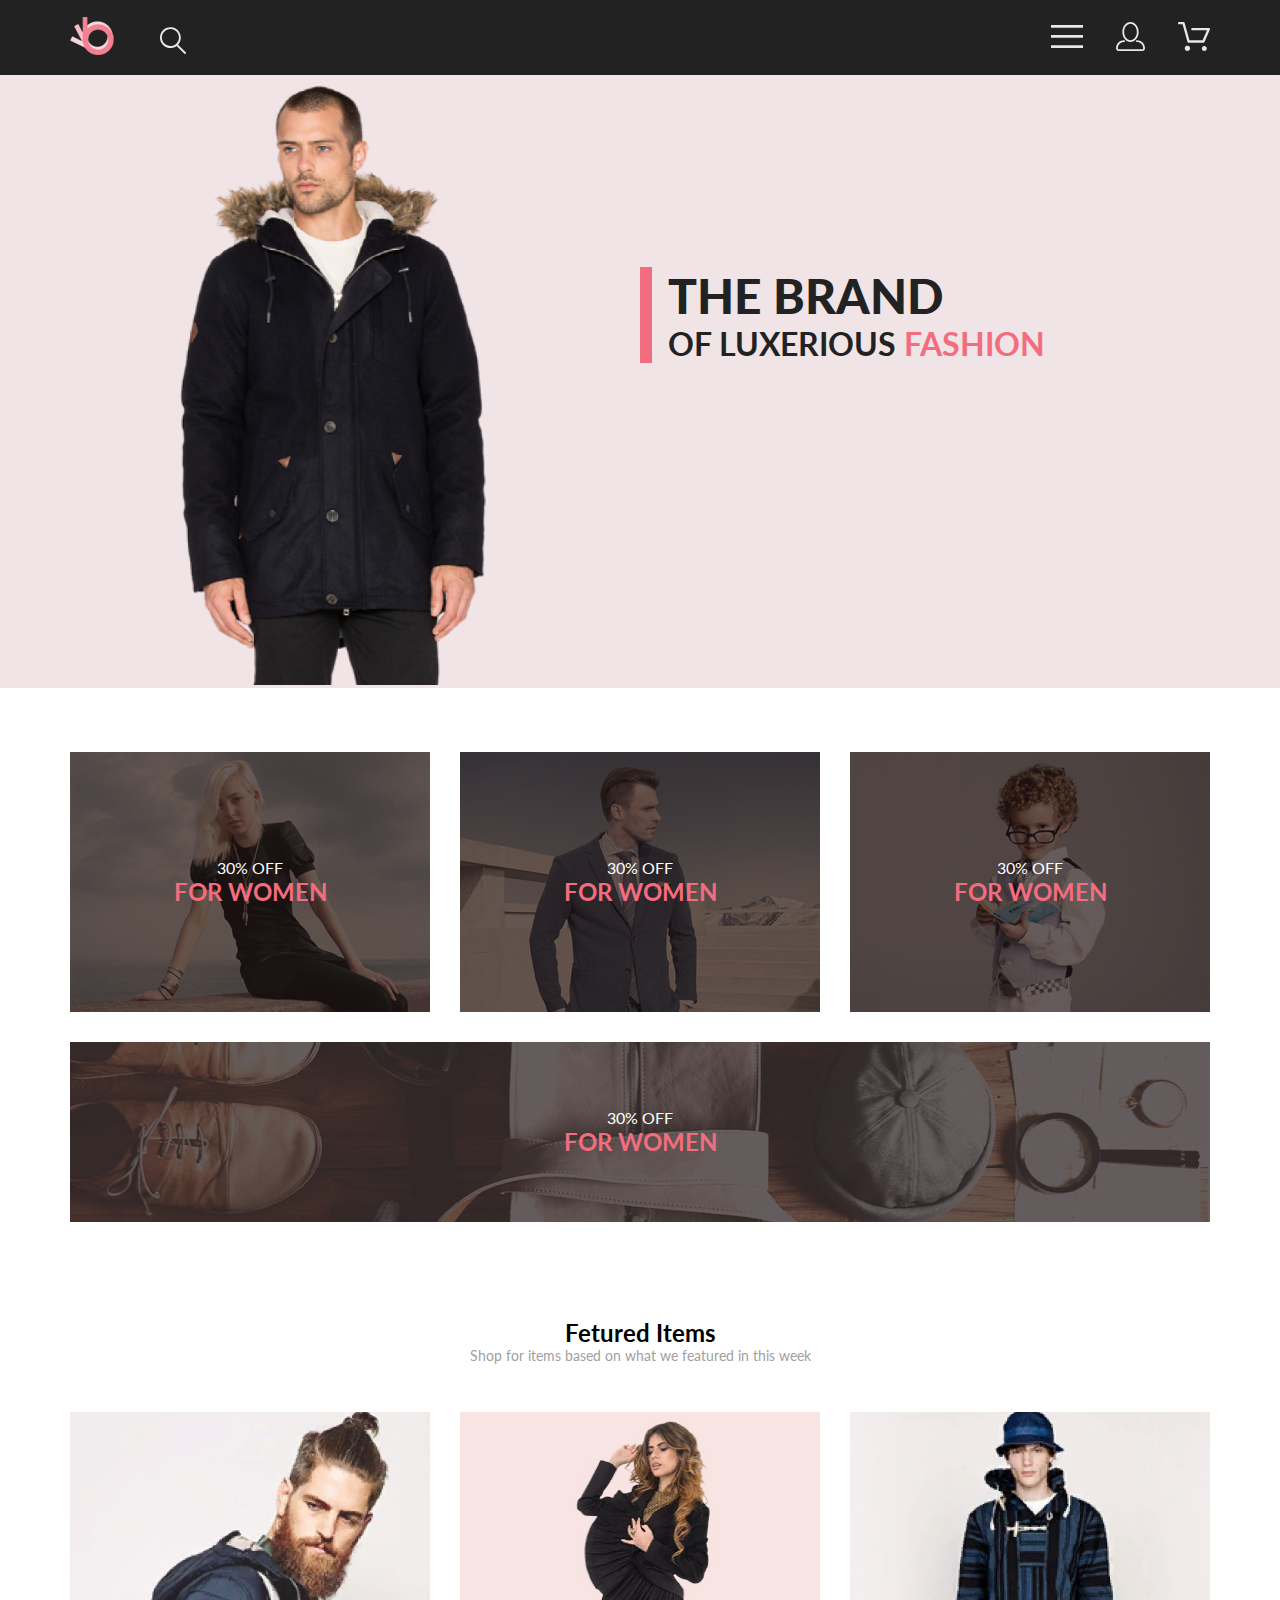
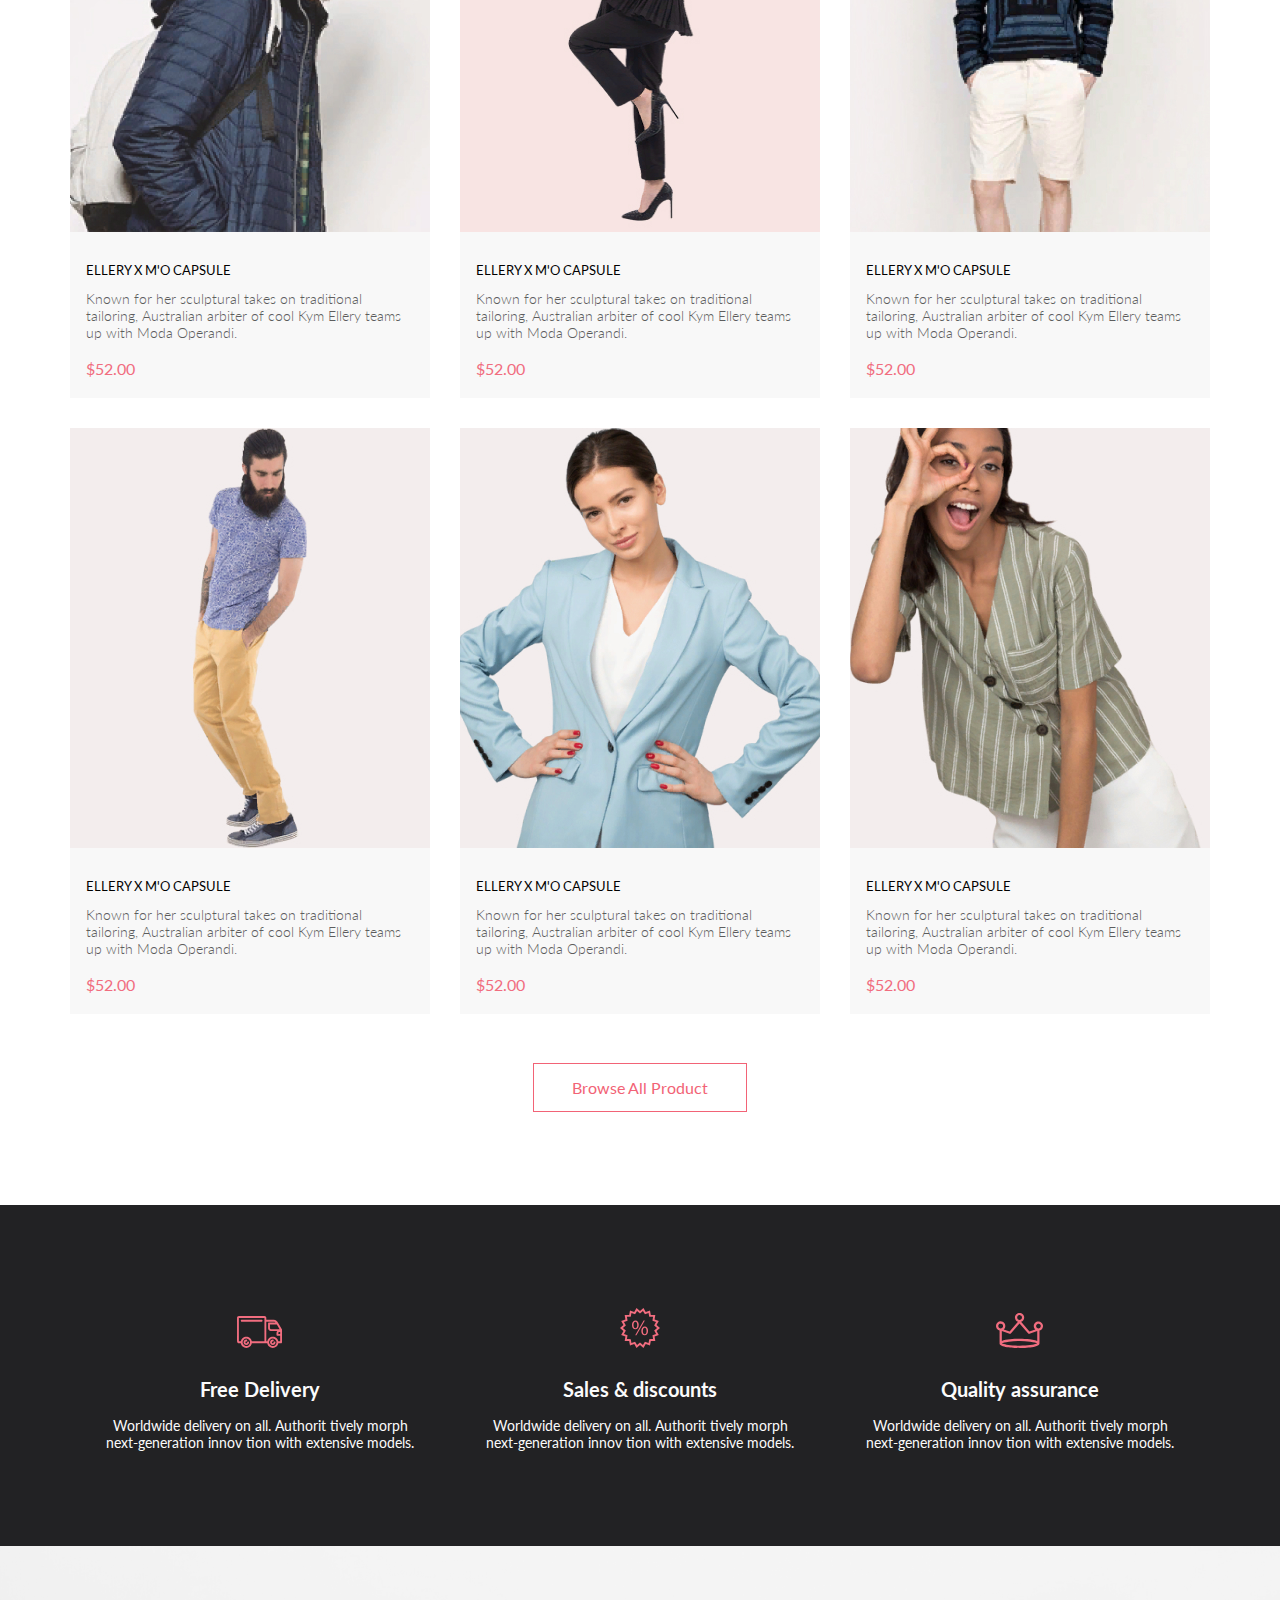
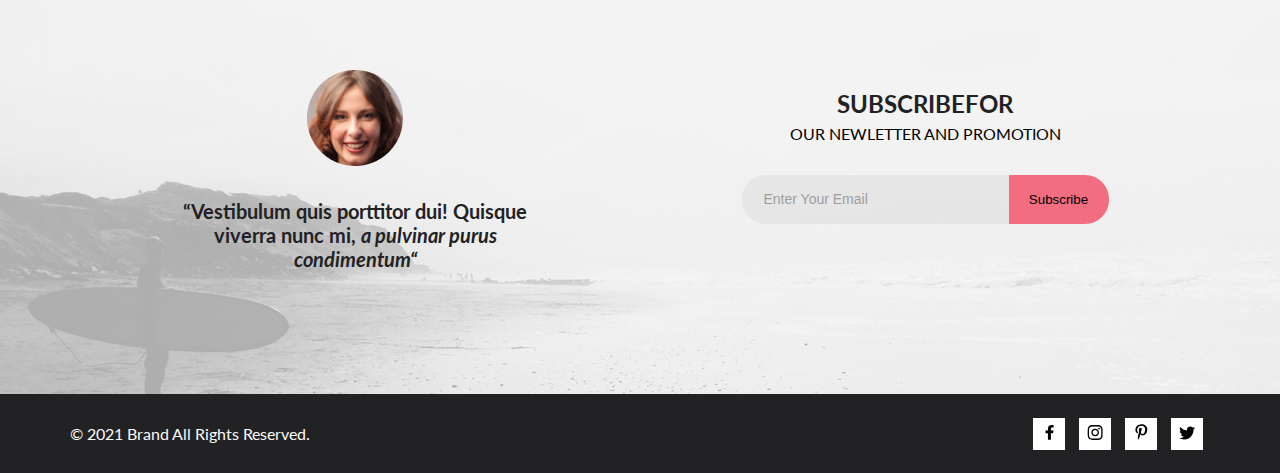
==== commit 1b2e2374: "add adaptive index.html, catalog.html" ====
--- a/index.html
+++ b/index.html
@@ -14,16 +14,66 @@
 <body>
     <header class="header center">
         <div class="header__left">
-            <a href="index.html"><img src="img/logo.svg" alt="logo"></a>            
-            <a href="#"><img class="header__search" src="img/search.svg" alt="search"></a>
+            <a href="index.html"><img class="logo jello-horizontal" src="img/logo.svg" alt="logo"></a>
+            <a href="#"><img class="header__search jello-horizontal" src="img/search.svg" alt="search"></a>
         </div>
         <div class="header__right">
-            <a href="#"><svg class="header__icons" width="32" height="23" viewBox="0 0 32 23" fill="none"
-                xmlns="http://www.w3.org/2000/svg">
-                <path d="M0 23V20.31H32V23H0ZM0 12.76V10.07H32V12.76H0ZM0 2.69V0H32V2.69H0Z" fill="#E8E8E8" />
-            </svg></a>
-            <a href="registration.html"><img class="header__icons" src="img/account.svg" alt="account"></a>
-            <a href="#"><img class="header__icons" src="img/cart.svg" alt="cart"></a>
+            <input id="switcher" type="checkbox">
+            <label for="switcher">
+                <svg class="header__icons jello-horizontal" width="32" height="23" viewBox="0 0 32 23" fill="none"
+                    xmlns="http://www.w3.org/2000/svg">
+                    <path d="M0 23V20.31H32V23H0ZM0 12.76V10.07H32V12.76H0ZM0 2.69V0H32V2.69H0Z" fill="#E8E8E8" />
+                </svg>
+            </label>
+            <nav class="nav">
+                <div class="header__links header__links_mob">
+                    <a href="registration.html"><img class="header__icons jello-horizontal" src="img/account.svg"
+                            alt="account"></a>
+                    <a href="cart.html"><img class="header__icons jello-horizontal" src="img/cart.svg" alt="cart"></a>
+                </div>
+                <label class="nav__close" for="switcher"><svg width="13" height="13" viewBox="0 0 13 13" fill="none"
+                        xmlns="http://www.w3.org/2000/svg">
+                        <path
+                            d="M7.4158 6.00409L11.7158 1.71409C11.9041 1.52579 12.0099 1.27039 12.0099 1.00409C12.0099 0.73779 11.9041 0.482395 11.7158 0.294092C11.5275 0.105788 11.2721 0 11.0058 0C10.7395 0 10.4841 0.105788 10.2958 0.294092L6.0058 4.59409L1.7158 0.294092C1.52749 0.105788 1.2721 -1.9841e-09 1.0058 0C0.739497 1.9841e-09 0.484102 0.105788 0.295798 0.294092C0.107495 0.482395 0.0017066 0.73779 0.0017066 1.00409C0.0017066 1.27039 0.107495 1.52579 0.295798 1.71409L4.5958 6.00409L0.295798 10.2941C0.20207 10.3871 0.127676 10.4977 0.0769072 10.6195C0.0261385 10.7414 0 10.8721 0 11.0041C0 11.1361 0.0261385 11.2668 0.0769072 11.3887C0.127676 11.5105 0.20207 11.6211 0.295798 11.7141C0.388761 11.8078 0.499362 11.8822 0.621222 11.933C0.743081 11.9838 0.873786 12.0099 1.0058 12.0099C1.13781 12.0099 1.26852 11.9838 1.39038 11.933C1.51223 11.8822 1.62284 11.8078 1.7158 11.7141L6.0058 7.41409L10.2958 11.7141C10.3888 11.8078 10.4994 11.8822 10.6212 11.933C10.7431 11.9838 10.8738 12.0099 11.0058 12.0099C11.1378 12.0099 11.2685 11.9838 11.3904 11.933C11.5122 11.8822 11.6228 11.8078 11.7158 11.7141C11.8095 11.6211 11.8839 11.5105 11.9347 11.3887C11.9855 11.2668 12.0116 11.1361 12.0116 11.0041C12.0116 10.8721 11.9855 10.7414 11.9347 10.6195C11.8839 10.4977 11.8095 10.3871 11.7158 10.2941L7.4158 6.00409Z"
+                            fill="#6F6E6E" />
+                    </svg>
+                </label>
+                <h3 class="nav__h3">Menu</h3>
+                <ul>
+                    <li><a class="nav__catalog" href="catalog.html">MAN</a>
+                        <ul class="nav__catalog__ul">
+                            <li class="nav__catalog__li"><a class="nav__catalog__a" href="">Accessories</a></li>
+                            <li class="nav__catalog__li"><a class="nav__catalog__a" href="">Bags</a></li>
+                            <li class="nav__catalog__li"><a class="nav__catalog__a" href="">Denim</a></li>
+                            <li class="nav__catalog__li"><a class="nav__catalog__a" href="">T-Shirts</a></li>
+                        </ul>
+                    </li>
+                    <li><a class="nav__catalog" href="catalog.html">WOMAN</a>
+                        <ul class="nav__catalog__ul">
+                            <li class="nav__catalog__li"><a class="nav__catalog__a" href="">Accessories</a></li>
+                            <li class="nav__catalog__li"><a class="nav__catalog__a" href="">Jackets & Coats</a></li>
+                            <li class="nav__catalog__li"><a class="nav__catalog__a" href="">Polos</a></li>
+                            <li class="nav__catalog__li"><a class="nav__catalog__a" href="">T-Shirts</a></li>
+                            <li class="nav__catalog__li"><a class="nav__catalog__a" href="">Shirts</a></li>
+                        </ul>
+                    </li>
+                    <li><a class="nav__catalog" href="catalog.html">KIDS</a>
+                        <ul class="nav__catalog__ul">
+                            <li class="nav__catalog__li"><a class="nav__catalog__a" href="">Accessories</a></li>
+                            <li class="nav__catalog__li"><a class="nav__catalog__a" href="">Jackets & Coats</a></li>
+                            <li class="nav__catalog__li"><a class="nav__catalog__a" href="">Polos</a></li>
+                            <li class="nav__catalog__li"><a class="nav__catalog__a" href="">T-Shirts</a></li>
+                            <li class="nav__catalog__li"><a class="nav__catalog__a" href="">Shirts</a></li>
+                            <li class="nav__catalog__li"><a class="nav__catalog__a" href="">Bags</a></li>
+                        </ul>
+                    </li>
+                </ul>
+            </nav>
+            <div class="header__links">
+                <a href="registration.html"><img class="header__icons jello-horizontal" src="img/account.svg"
+                        alt="account"></a>
+                <a href="cart.html"><img class="header__icons jello-horizontal" src="img/cart.svg" alt="cart"></a>
+            </div>
         </div>
     </header>
     <section class="promo">
@@ -171,34 +221,38 @@
             </div>
         </div>
         <div class="product__button__box">
-           <a class="product__button" href="#">Browse All Product</a>  
+            <a class="product__button" href="#">Browse All Product</a>
         </div>
     </section>
     <footer>
         <section class="footer__top center">
-                <div class="footer__top__content">
-                    <div class="footer__top__content__box">
-                        <img src="img/delivery.svg" alt="footer img">
-                        <h4 class="footer__top__content__heading">Free Delivery</h4>
-                        <p class="footer__top__content__text">Worldwide delivery on all. Authorit tively morph next-generation innov tion with extensive models.</p>
-                    </div>
-                        <div class="footer__top__content__box">
-                        <img src="img/discounts.svg" alt="footer img">
-                        <h4 class="footer__top__content__heading">Sales & discounts</h4>
-                        <p class="footer__top__content__text">Worldwide delivery on all. Authorit tively morph next-generation innov tion with extensive models.</p>
-                    </div>
-                    <div class="footer__top__content__box">
-                        <img src="img/assurance.svg" alt="footer img">
-                        <h4 class="footer__top__content__heading">Quality assurance</h4>
-                        <p class="footer__top__content__text">Worldwide delivery on all. Authorit tively morph next-generation innov tion with extensive models.</p>
-                    </div>
-                </div>
+            <div class="footer__top__content">
+                <div class="footer__top__content__box">
+                    <img src="img/delivery.svg" alt="footer img">
+                    <h4 class="footer__top__content__heading">Free Delivery</h4>
+                    <p class="footer__top__content__text">Worldwide delivery on all. Authorit tively morph
+                        next-generation innov tion with extensive models.</p>
+                </div>
+                <div class="footer__top__content__box">
+                    <img src="img/discounts.svg" alt="footer img">
+                    <h4 class="footer__top__content__heading">Sales & discounts</h4>
+                    <p class="footer__top__content__text">Worldwide delivery on all. Authorit tively morph
+                        next-generation innov tion with extensive models.</p>
+                </div>
+                <div class="footer__top__content__box">
+                    <img src="img/assurance.svg" alt="footer img">
+                    <h4 class="footer__top__content__heading">Quality assurance</h4>
+                    <p class="footer__top__content__text">Worldwide delivery on all. Authorit tively morph
+                        next-generation innov tion with extensive models.</p>
+                </div>
+            </div>
         </section>
         <section class="subscribe center">
             <div class="subscribe__box">
                 <figure class="subscribe__figure">
                     <img class="subscribe__consultations__img" src="img/Intersect.png" alt="Intersect">
-                    <h4 class="subscribe__consultations__heading">“Vestibulum quis porttitor dui! Quisque viverra nunc mi, <i> a pulvinar purus condimentum“</i></h4>
+                    <h4 class="subscribe__consultations__heading">“Vestibulum quis porttitor dui! Quisque viverra nunc
+                        mi, <i> a pulvinar purus condimentum“</i></h4>
                 </figure>
             </div>
             <div class="subscribe__box">
@@ -207,47 +261,59 @@
                     <p>OUR NEWLETTER AND PROMOTION</p>
                     <form class="subscribe__form" action="#">
                         <input type="email" class="subscribe__field" placeholder="Enter Your Email">
-                        <button class="subscribe__button button-back"type="submit">Subscribe</button>
+                        <button class="subscribe__button button-back" type="submit">Subscribe</button>
                     </form>
                 </div>
             </div>
         </section>
         <section class="footer__bottom center">
             <div class="footer__bottom__intersent">
-                <p>&copy; 2021  Brand  All Rights Reserved.</p>
+                <p>&copy; 2021 Brand All Rights Reserved.</p>
             </div>
             <div class="footer__bottom__social">
                 <a class="icon" href="#">
                     <div class="icon__back">
-                        <div class="icon__badge"><svg width="9" height="15" viewBox="0 0 9 15" fill="none" xmlns="http://www.w3.org/2000/svg">
-                            <path d="M8.08836 8.28L8.50686 5.61602H5.89022V3.88729C5.89022 3.15847 6.25574 2.44806 7.42765 2.44806H8.61722V0.179975C8.61722 0.179975 7.53772 0 6.50561 0C4.35073 0 2.9422 1.27593 2.9422 3.5857V5.61602H0.546875V8.28H2.9422V14.72H5.89022V8.28H8.08836Z" fill="black"/>
+                        <div class="icon__badge"><svg width="9" height="15" viewBox="0 0 9 15" fill="none"
+                                xmlns="http://www.w3.org/2000/svg">
+                                <path
+                                    d="M8.08836 8.28L8.50686 5.61602H5.89022V3.88729C5.89022 3.15847 6.25574 2.44806 7.42765 2.44806H8.61722V0.179975C8.61722 0.179975 7.53772 0 6.50561 0C4.35073 0 2.9422 1.27593 2.9422 3.5857V5.61602H0.546875V8.28H2.9422V14.72H5.89022V8.28H8.08836Z"
+                                    fill="black" />
                             </svg>
                         </div>
-                    </div>                
+                    </div>
                 </a>
                 <a class="icon" href="#">
                     <div class="icon__back">
-                        <div class="icon__badge"><svg width="16" height="15" viewBox="0 0 16 15" fill="none" xmlns="http://www.w3.org/2000/svg">
-                            <path d="M8.13897 3.68159C6.02383 3.68159 4.31774 5.38491 4.31774 7.49663C4.31774 9.60835 6.02383 11.3117 8.13897 11.3117C10.2541 11.3117 11.9602 9.60835 11.9602 7.49663C11.9602 5.38491 10.2541 3.68159 8.13897 3.68159ZM8.13897 9.9769C6.77211 9.9769 5.65467 8.8646 5.65467 7.49663C5.65467 6.12866 6.76878 5.01636 8.13897 5.01636C9.50915 5.01636 10.6233 6.12866 10.6233 7.49663C10.6233 8.8646 9.50583 9.9769 8.13897 9.9769ZM13.0078 3.52554C13.0078 4.02026 12.6087 4.41538 12.1165 4.41538C11.621 4.41538 11.2252 4.01694 11.2252 3.52554C11.2252 3.03413 11.6243 2.63569 12.1165 2.63569C12.6087 2.63569 13.0078 3.03413 13.0078 3.52554ZM15.5386 4.42866C15.4821 3.23667 15.2094 2.18081 14.3347 1.31089C13.4634 0.440967 12.4058 0.168701 11.2119 0.108936C9.9814 0.039209 6.29321 0.039209 5.0627 0.108936C3.8721 0.165381 2.81453 0.437646 1.93987 1.30757C1.06522 2.17749 0.795836 3.23335 0.735973 4.42534C0.666134 5.65386 0.666134 9.33608 0.735973 10.5646C0.79251 11.7566 1.06522 12.8124 1.93987 13.6824C2.81453 14.5523 3.86878 14.8246 5.0627 14.8843C6.29321 14.9541 9.9814 14.9541 11.2119 14.8843C12.4058 14.8279 13.4634 14.5556 14.3347 13.6824C15.2061 12.8124 15.4788 11.7566 15.5386 10.5646C15.6085 9.33608 15.6085 5.65718 15.5386 4.42866ZM13.949 11.8828C13.6895 12.5335 13.1874 13.0349 12.5322 13.2972C11.5511 13.6857 9.22314 13.596 8.13897 13.596C7.05479 13.596 4.72348 13.6824 3.74573 13.2972C3.09389 13.0382 2.59171 12.5369 2.32898 11.8828C1.93987 10.9033 2.02967 8.57905 2.02967 7.49663C2.02967 6.41421 1.9432 4.08667 2.32898 3.1105C2.58838 2.45972 3.09056 1.95835 3.74573 1.69604C4.7268 1.30757 7.05479 1.39722 8.13897 1.39722C9.22314 1.39722 11.5545 1.31089 12.5322 1.69604C13.184 1.95503 13.6862 2.4564 13.949 3.1105C14.3381 4.08999 14.2483 6.41421 14.2483 7.49663C14.2483 8.57905 14.3381 10.9066 13.949 11.8828Z" fill="black"/>
+                        <div class="icon__badge"><svg width="16" height="15" viewBox="0 0 16 15" fill="none"
+                                xmlns="http://www.w3.org/2000/svg">
+                                <path
+                                    d="M8.13897 3.68159C6.02383 3.68159 4.31774 5.38491 4.31774 7.49663C4.31774 9.60835 6.02383 11.3117 8.13897 11.3117C10.2541 11.3117 11.9602 9.60835 11.9602 7.49663C11.9602 5.38491 10.2541 3.68159 8.13897 3.68159ZM8.13897 9.9769C6.77211 9.9769 5.65467 8.8646 5.65467 7.49663C5.65467 6.12866 6.76878 5.01636 8.13897 5.01636C9.50915 5.01636 10.6233 6.12866 10.6233 7.49663C10.6233 8.8646 9.50583 9.9769 8.13897 9.9769ZM13.0078 3.52554C13.0078 4.02026 12.6087 4.41538 12.1165 4.41538C11.621 4.41538 11.2252 4.01694 11.2252 3.52554C11.2252 3.03413 11.6243 2.63569 12.1165 2.63569C12.6087 2.63569 13.0078 3.03413 13.0078 3.52554ZM15.5386 4.42866C15.4821 3.23667 15.2094 2.18081 14.3347 1.31089C13.4634 0.440967 12.4058 0.168701 11.2119 0.108936C9.9814 0.039209 6.29321 0.039209 5.0627 0.108936C3.8721 0.165381 2.81453 0.437646 1.93987 1.30757C1.06522 2.17749 0.795836 3.23335 0.735973 4.42534C0.666134 5.65386 0.666134 9.33608 0.735973 10.5646C0.79251 11.7566 1.06522 12.8124 1.93987 13.6824C2.81453 14.5523 3.86878 14.8246 5.0627 14.8843C6.29321 14.9541 9.9814 14.9541 11.2119 14.8843C12.4058 14.8279 13.4634 14.5556 14.3347 13.6824C15.2061 12.8124 15.4788 11.7566 15.5386 10.5646C15.6085 9.33608 15.6085 5.65718 15.5386 4.42866ZM13.949 11.8828C13.6895 12.5335 13.1874 13.0349 12.5322 13.2972C11.5511 13.6857 9.22314 13.596 8.13897 13.596C7.05479 13.596 4.72348 13.6824 3.74573 13.2972C3.09389 13.0382 2.59171 12.5369 2.32898 11.8828C1.93987 10.9033 2.02967 8.57905 2.02967 7.49663C2.02967 6.41421 1.9432 4.08667 2.32898 3.1105C2.58838 2.45972 3.09056 1.95835 3.74573 1.69604C4.7268 1.30757 7.05479 1.39722 8.13897 1.39722C9.22314 1.39722 11.5545 1.31089 12.5322 1.69604C13.184 1.95503 13.6862 2.4564 13.949 3.1105C14.3381 4.08999 14.2483 6.41421 14.2483 7.49663C14.2483 8.57905 14.3381 10.9066 13.949 11.8828Z"
+                                    fill="black" />
                             </svg>
                         </div>
-                    </div>                
+                    </div>
                 </a>
                 <a class="icon" href="#">
                     <div class="icon__back">
-                        <div class="icon__badge"><svg width="13" height="16" viewBox="0 0 13 16" fill="none" xmlns="http://www.w3.org/2000/svg">
-                            <path d="M6.74032 0.203125C3.55564 0.203125 0.408203 2.34063 0.408203 5.8C0.408203 8 1.63738 9.25 2.38233 9.25C2.68963 9.25 2.86655 8.3875 2.86655 8.14375C2.86655 7.85313 2.13091 7.23438 2.13091 6.025C2.13091 3.5125 4.03055 1.73125 6.4889 1.73125C8.60271 1.73125 10.1671 2.94062 10.1671 5.1625C10.1671 6.82187 9.50597 9.93437 7.36422 9.93437C6.59133 9.93437 5.93018 9.37187 5.93018 8.56563C5.93018 7.38438 6.74963 6.24062 6.74963 5.02187C6.74963 2.95312 3.835 3.32812 3.835 5.82812C3.835 6.35313 3.90018 6.93437 4.13298 7.4125C3.70463 9.26875 2.82931 12.0344 2.82931 13.9469C2.82931 14.5375 2.91311 15.1188 2.96899 15.7094C3.07452 15.8281 3.02175 15.8156 3.18316 15.7563C4.74757 13.6 4.69169 13.1781 5.3994 10.3562C5.78119 11.0875 6.76826 11.4812 7.55046 11.4812C10.8469 11.4812 12.3275 8.24688 12.3275 5.33125C12.3275 2.22813 9.66427 0.203125 6.74032 0.203125Z" fill="black"/>
+                        <div class="icon__badge"><svg width="13" height="16" viewBox="0 0 13 16" fill="none"
+                                xmlns="http://www.w3.org/2000/svg">
+                                <path
+                                    d="M6.74032 0.203125C3.55564 0.203125 0.408203 2.34063 0.408203 5.8C0.408203 8 1.63738 9.25 2.38233 9.25C2.68963 9.25 2.86655 8.3875 2.86655 8.14375C2.86655 7.85313 2.13091 7.23438 2.13091 6.025C2.13091 3.5125 4.03055 1.73125 6.4889 1.73125C8.60271 1.73125 10.1671 2.94062 10.1671 5.1625C10.1671 6.82187 9.50597 9.93437 7.36422 9.93437C6.59133 9.93437 5.93018 9.37187 5.93018 8.56563C5.93018 7.38438 6.74963 6.24062 6.74963 5.02187C6.74963 2.95312 3.835 3.32812 3.835 5.82812C3.835 6.35313 3.90018 6.93437 4.13298 7.4125C3.70463 9.26875 2.82931 12.0344 2.82931 13.9469C2.82931 14.5375 2.91311 15.1188 2.96899 15.7094C3.07452 15.8281 3.02175 15.8156 3.18316 15.7563C4.74757 13.6 4.69169 13.1781 5.3994 10.3562C5.78119 11.0875 6.76826 11.4812 7.55046 11.4812C10.8469 11.4812 12.3275 8.24688 12.3275 5.33125C12.3275 2.22813 9.66427 0.203125 6.74032 0.203125Z"
+                                    fill="black" />
                             </svg>
                         </div>
-                    </div>                
+                    </div>
                 </a>
                 <a class="icon" href="#">
                     <div class="icon__back">
-                        <div class="icon__badge"><svg width="17" height="14" viewBox="0 0 17 14" fill="none" xmlns="http://www.w3.org/2000/svg">
-                            <path d="M14.417 3.74052C14.427 3.88264 14.427 4.0248 14.427 4.16692C14.427 8.50192 11.1498 13.4969 5.15986 13.4969C3.31448 13.4969 1.60022 12.9588 0.158203 12.0248C0.420396 12.0552 0.67247 12.0654 0.944752 12.0654C2.46741 12.0654 3.8691 11.5476 4.98843 10.6644C3.5565 10.6339 2.3565 9.68977 1.94305 8.39027C2.14475 8.4207 2.34642 8.44102 2.5582 8.44102C2.85063 8.44102 3.14308 8.40039 3.41533 8.32936C1.92291 8.02477 0.803551 6.70498 0.803551 5.11108V5.07048C1.23715 5.31414 1.74139 5.46642 2.2758 5.4867C1.39849 4.89786 0.823727 3.8928 0.823727 2.75573C0.823727 2.14661 0.985041 1.58823 1.26741 1.10092C2.87077 3.09077 5.28086 4.39023 7.98334 4.53239C7.93293 4.28873 7.90266 4.03495 7.90266 3.78114C7.90266 1.97402 9.35477 0.501953 11.1598 0.501953C12.0976 0.501953 12.9446 0.897891 13.5396 1.53748C14.2757 1.39536 14.9816 1.12123 15.6068 0.745609C15.3648 1.50705 14.8505 2.14664 14.1749 2.5527C14.8304 2.48167 15.4657 2.29889 16.0505 2.04511C15.6069 2.69483 15.0522 3.27348 14.417 3.74052Z" fill="black"/>
+                        <div class="icon__badge"><svg width="17" height="14" viewBox="0 0 17 14" fill="none"
+                                xmlns="http://www.w3.org/2000/svg">
+                                <path
+                                    d="M14.417 3.74052C14.427 3.88264 14.427 4.0248 14.427 4.16692C14.427 8.50192 11.1498 13.4969 5.15986 13.4969C3.31448 13.4969 1.60022 12.9588 0.158203 12.0248C0.420396 12.0552 0.67247 12.0654 0.944752 12.0654C2.46741 12.0654 3.8691 11.5476 4.98843 10.6644C3.5565 10.6339 2.3565 9.68977 1.94305 8.39027C2.14475 8.4207 2.34642 8.44102 2.5582 8.44102C2.85063 8.44102 3.14308 8.40039 3.41533 8.32936C1.92291 8.02477 0.803551 6.70498 0.803551 5.11108V5.07048C1.23715 5.31414 1.74139 5.46642 2.2758 5.4867C1.39849 4.89786 0.823727 3.8928 0.823727 2.75573C0.823727 2.14661 0.985041 1.58823 1.26741 1.10092C2.87077 3.09077 5.28086 4.39023 7.98334 4.53239C7.93293 4.28873 7.90266 4.03495 7.90266 3.78114C7.90266 1.97402 9.35477 0.501953 11.1598 0.501953C12.0976 0.501953 12.9446 0.897891 13.5396 1.53748C14.2757 1.39536 14.9816 1.12123 15.6068 0.745609C15.3648 1.50705 14.8505 2.14664 14.1749 2.5527C14.8304 2.48167 15.4657 2.29889 16.0505 2.04511C15.6069 2.69483 15.0522 3.27348 14.417 3.74052Z"
+                                    fill="black" />
                             </svg>
                         </div>
-                    </div>                
+                    </div>
                 </a>
             </div>
         </section>
--- a/css/style.css
+++ b/css/style.css
@@ -34,6 +34,7 @@
 }
 
 .header {
+  position: relative;
   background: #222222;
   height: 75px;
   display: -webkit-box;
@@ -47,7 +48,7 @@
           align-items: center;
 }
 
-.header__right {
+.header__right, .header__links {
   display: -webkit-box;
   display: -ms-flexbox;
   display: flex;
@@ -58,8 +59,84 @@
           align-items: center;
 }
 
+.header__links_mob {
+  display: none;
+}
+
 .header__search {
   margin-left: 41px;
+}
+
+#switcher {
+  display: none;
+}
+
+#switcher:checked ~ .nav {
+  display: block;
+}
+
+ul {
+  list-style-type: none;
+}
+
+.nav {
+  position: absolute;
+  z-index: 3;
+  top: 75px;
+  right: 0;
+  display: none;
+  -webkit-transition: right .3s;
+  transition: right .3s;
+  background-color: #fff;
+  width: 232px;
+  -webkit-box-sizing: border-box;
+          box-sizing: border-box;
+  padding-left: 32px;
+  padding-top: 37px;
+  padding-bottom: 32px;
+  -webkit-box-shadow: 6px 4px 35px rgba(0, 0, 0, 0.21);
+          box-shadow: 6px 4px 35px rgba(0, 0, 0, 0.21);
+}
+
+.nav__h3 {
+  font-size: 14px;
+  line-height: 17px;
+  color: #000000;
+  margin-bottom: 24px;
+  text-transform: uppercase;
+}
+
+.nav__catalog {
+  font-size: 14px;
+  line-height: 17px;
+  color: #f16d7f;
+  padding-bottom: 24px;
+}
+
+.nav__catalog__ul {
+  padding-bottom: 20px;
+  padding-left: 22px;
+}
+
+.nav__catalog__li {
+  padding-top: 6px;
+  padding-bottom: 6px;
+  font-size: 14px;
+  line-height: 17px;
+}
+
+.nav__catalog__a {
+  color: #6F6E6E;
+}
+
+.nav__catalog__a:hover {
+  color: #f16d7f;
+}
+
+.nav__close {
+  position: absolute;
+  top: 16px;
+  right: 16px;
 }
 
 .promo {
@@ -181,6 +258,13 @@
   width: 360px;
   background: #F8F8F8;
   position: relative;
+  -webkit-transition: all .4s;
+  transition: all .4s;
+}
+
+.product:hover {
+  -webkit-transform: scale(1.03);
+          transform: scale(1.03);
 }
 
 .product-box {
@@ -249,6 +333,8 @@
   position: absolute;
   top: 188px;
   left: 111px;
+  -webkit-transition: all .3s;
+  transition: all .3s;
 }
 
 .product__add:hover {
@@ -270,6 +356,8 @@
   color: #F26376;
   padding: 14px 38px;
   outline: 1px solid #F26376;
+  -webkit-transition: all .4s;
+  transition: all .4s;
 }
 
 .product__button:hover {
@@ -375,6 +463,9 @@
 
 .subscribe__form {
   padding: 32px;
+  display: -webkit-box;
+  display: -ms-flexbox;
+  display: flex;
 }
 
 .subscribe__field {
@@ -434,6 +525,8 @@
   display: -webkit-box;
   display: -ms-flexbox;
   display: flex;
+  -webkit-transition: all .3s;
+  transition: all .3s;
 }
 
 .footer__bottom .icon__badge {
@@ -446,6 +539,73 @@
 
 .footer__bottom .icon:hover .icon__badge path {
   fill: white;
+}
+
+.jello-horizontal:hover {
+  -webkit-animation: jello-horizontal 0.9s both;
+  animation: jello-horizontal 0.9s both;
+}
+
+@-webkit-keyframes jello-horizontal {
+  0% {
+  }
+  -webkit-transform: scale3d(1, 1, 1);
+  transform: scale3d(1, 1, 1);
+  30% {
+  }
+  -webkit-transform: scale3d(1.25, 0.75, 1);
+  transform: scale3d(1.25, 0.75, 1);
+  40% {
+  }
+  -webkit-transform: scale3d(0.75, 1.25, 1);
+  transform: scale3d(0.75, 1.25, 1);
+  50% {
+  }
+  -webkit-transform: scale3d(1.15, 0.85, 1);
+  transform: scale3d(1.15, 0.85, 1);
+  65% {
+  }
+  -webkit-transform: scale3d(0.95, 1.05, 1);
+  transform: scale3d(0.95, 1.05, 1);
+  75% {
+  }
+  -webkit-transform: scale3d(1.05, 0.95, 1);
+  transform: scale3d(1.05, 0.95, 1);
+  100% {
+  }
+  -webkit-transform: scale3d(1, 1, 1);
+  transform: scale3d(1, 1, 1);
+}
+
+@keyframes jello-horizontal {
+  0% {
+    -webkit-transform: scale3d(1, 1, 1);
+    transform: scale3d(1, 1, 1);
+  }
+  30% {
+    -webkit-transform: scale3d(1.25, 0.75, 1);
+    transform: scale3d(1.25, 0.75, 1);
+  }
+  40% {
+    -webkit-transform: scale3d(0.75, 1.25, 1);
+    transform: scale3d(0.75, 1.25, 1);
+  }
+  50% {
+    -webkit-transform: scale3d(1.15, 0.85, 1);
+    transform: scale3d(1.15, 0.85, 1);
+  }
+  65% {
+    -webkit-transform: scale3d(0.95, 1.05, 1);
+    transform: scale3d(0.95, 1.05, 1);
+  }
+  75% {
+    -webkit-transform: scale3d(1.05, 0.95, 1);
+    transform: scale3d(1.05, 0.95, 1);
+  }
+  100% {
+    -webkit-transform: scale3d(1, 1, 1);
+    transform: scale3d(1, 1, 1);
+  }
 }
 
 .page-name {
@@ -460,6 +620,8 @@
   -webkit-box-align: center;
       -ms-flex-align: center;
           align-items: center;
+  -ms-flex-wrap: wrap;
+      flex-wrap: wrap;
 }
 
 .page-name__heading {
@@ -503,11 +665,21 @@
 .sort {
   padding-top: 39px;
   padding-bottom: 33px;
+  display: -webkit-box;
+  display: -ms-flexbox;
+  display: flex;
+  -webkit-box-pack: start;
+      -ms-flex-pack: start;
+          justify-content: flex-start;
+  -webkit-box-align: center;
+      -ms-flex-align: center;
+          align-items: center;
 }
 
 .filter {
   position: relative;
   height: 48px;
+  width: 360px;
 }
 
 .filter__name {
@@ -576,6 +748,66 @@
   color: #f16d7f;
 }
 
+.param {
+  display: -webkit-box;
+  display: -ms-flexbox;
+  display: flex;
+  min-width: -webkit-max-content;
+  min-width: -moz-max-content;
+  min-width: max-content;
+}
+
+.param__sort {
+  position: relative;
+  height: 48px;
+}
+
+.param__category {
+  background-color: #fff;
+  padding: 13px 16px 16px 30px;
+  -webkit-box-sizing: border-box;
+          box-sizing: border-box;
+}
+
+.param__category-name {
+  font-size: 14px;
+  line-height: 17px;
+  color: #6F6E6E;
+}
+
+.param__content-ul {
+  position: absolute;
+  z-index: 2;
+  width: 82px;
+  list-style-type: none;
+  padding: 9px 9px 1px 9px;
+  background: #FFFFFF;
+  -webkit-box-shadow: 6px 4px 35px rgba(0, 0, 0, 0.21);
+          box-shadow: 6px 4px 35px rgba(0, 0, 0, 0.21);
+  display: -webkit-box;
+  display: -ms-flexbox;
+  display: flex;
+  -webkit-box-orient: vertical;
+  -webkit-box-direction: normal;
+      -ms-flex-direction: column;
+          flex-direction: column;
+  -webkit-box-align: start;
+      -ms-flex-align: start;
+          align-items: flex-start;
+}
+
+.param__content-links {
+  font-size: 14px;
+  line-height: 17px;
+  color: #6F6E6E;
+  margin-bottom: 11px;
+  display: block;
+}
+
+.param__content-links:hover {
+  color: #f16d7f;
+}
+
 .registration {
   display: -webkit-box;
   display: -ms-flexbox;
@@ -667,4 +899,558 @@
 .perk {
   padding-bottom: 16px;
 }
+
+.shopping {
+  margin-top: 96px;
+  margin-bottom: 128px;
+  display: -webkit-box;
+  display: -ms-flexbox;
+  display: flex;
+  -webkit-box-pack: justify;
+      -ms-flex-pack: justify;
+          justify-content: space-between;
+}
+
+.shopping__product_cart {
+  display: -webkit-box;
+  display: -ms-flexbox;
+  display: flex;
+  -webkit-box-pack: start;
+      -ms-flex-pack: start;
+          justify-content: flex-start;
+  width: 652px;
+  height: 306px;
+  margin-bottom: 40px;
+  background: #FFFFFF;
+  -webkit-filter: drop-shadow(17px 19px 24px rgba(0, 0, 0, 0.13));
+          filter: drop-shadow(17px 19px 24px rgba(0, 0, 0, 0.13));
+}
+
+.shopping__product__img {
+  height: 306px;
+}
+
+.shopping__product__delete {
+  position: absolute;
+  padding-left: 612px;
+  padding-top: 28px;
+}
+
+.shopping__product__delete__button {
+  background-color: white;
+  border: none;
+}
+
+.shopping__product__delete__button:hover path {
+  fill: #f16d7f;
+}
+
+.shopping__product__buttons {
+  display: -webkit-box;
+  display: -ms-flexbox;
+  display: flex;
+  -webkit-box-pack: justify;
+      -ms-flex-pack: justify;
+          justify-content: space-between;
+  margin-top: 72px;
+}
+
+.shopping__product__button {
+  font-weight: 300;
+  font-size: 14px;
+  line-height: 17px;
+  color: #000000;
+  background: #FFFFFF;
+  padding: 16px 40px;
+  border: 1px solid #A4A4A4;
+  -webkit-transition: all .3s;
+  transition: all .3s;
+}
+
+.shopping__product__button:hover {
+  color: #FFFFFF;
+  background-color: #A4A4A4;
+}
+
+.shopping .product__info {
+  padding-left: 31px;
+}
+
+.shopping .product__info__heading {
+  font-size: 24px;
+  line-height: 29px;
+  color: #222222;
+  width: 200px;
+  padding: 22px 0 42px 0;
+}
+
+.shopping .product__info__text {
+  font-size: 22px;
+  line-height: 26px;
+  color: #575757;
+  padding-bottom: 6px;
+}
+
+.shopping .product__info__price {
+  font-size: 22px;
+  line-height: 26px;
+  color: #f16d7f;
+}
+
+.shopping .product__info__quantity {
+  padding: 1px 0 1px 16px;
+  border: 1px solid #EAEAEA;
+  height: 24px;
+  width: 25px;
+  font-size: 18px;
+  line-height: 22px;
+  color: #656565;
+}
+
+.shopping__information {
+  width: 360px;
+}
+
+.shopping__adress__heading {
+  font-weight: 300;
+  font-size: 16px;
+  line-height: 19px;
+  color: #222222;
+  padding-top: 16px;
+  padding-bottom: 20px;
+}
+
+.shopping__adress__input {
+  width: 360px;
+  padding: 14px 16px;
+  margin-bottom: 20px;
+  border: 1px solid #A4A4A4;
+  -webkit-box-sizing: border-box;
+          box-sizing: border-box;
+}
+
+.shopping__adress__button {
+  font-weight: 300;
+  font-size: 11px;
+  line-height: 13px;
+  padding: 10px 14px;
+  color: #4A4A4A;
+  background: #FFFFFF;
+  border: 1px solid #A4A4A4;
+  margin-top: 4px;
+  -webkit-transition: all .3s;
+  transition: all .3s;
+}
+
+.shopping__adress__button:hover {
+  color: #FFFFFF;
+  background-color: #A4A4A4;
+}
+
+.shopping__sum {
+  width: 360px;
+  height: 214px;
+  background: #F5F3F3;
+  margin-top: 57px;
+  text-align: right;
+}
+
+.shopping__sum__text {
+  padding: 39px 34px 12px;
+  font-size: 11px;
+  line-height: 13px;
+  color: #4A4A4A;
+}
+
+.shopping__sum__heading {
+  font-weight: 300;
+  font-size: 16px;
+  line-height: 19px;
+  color: #222222;
+  padding-bottom: 21px;
+  padding-right: 37px;
+}
+
+.shopping__sum__price {
+  font-weight: 300;
+  font-size: 16px;
+  line-height: 19px;
+  color: #f16d7f;
+}
+
+.shopping__sum__button {
+  margin-top: 17px;
+  padding: 16px 43px;
+  font-weight: 300;
+  font-size: 16px;
+  line-height: 19px;
+  color: #FFFFFF;
+  background: #f16d7f;
+  border: none;
+  -webkit-transition: all .4s;
+  transition: all .4s;
+}
+
+.shopping__sum__button:hover {
+  background-color: #ff7e90;
+  -webkit-transform: scale(1.04);
+          transform: scale(1.04);
+}
+
+.button__box {
+  text-align: center;
+}
+
+hr {
+  width: 275px;
+  color: #E2E2E2;
+  margin: auto;
+}
+
+.product__photos {
+  height: 777px;
+  background: #F7F7F7;
+  position: relative;
+}
+
+.product__photos__buttoms {
+  position: absolute;
+  width: 100%;
+  height: 50%;
+  display: -webkit-box;
+  display: -ms-flexbox;
+  display: flex;
+}
+
+.product__photos__buttom {
+  background: rgba(42, 42, 42, 0.15);
+  padding: 12px;
+  border: none;
+  -webkit-transition: all .3s;
+  transition: all .3s;
+}
+
+.product__photos__buttom:hover .product__photos__buttom__svg path {
+  fill: #f16d7f;
+}
+
+.product__photos__carousel {
+  text-align: center;
+}
+
+.buttoms-box {
+  display: -webkit-box;
+  display: -ms-flexbox;
+  display: flex;
+  -webkit-box-pack: justify;
+      -ms-flex-pack: justify;
+          justify-content: space-between;
+  -webkit-box-align: end;
+      -ms-flex-align: end;
+          align-items: flex-end;
+  width: 100%;
+}
+
+.product__speci {
+  height: 601px;
+  width: 1141px;
+  position: absolute;
+  background-color: #fff;
+  z-index: 2;
+  border: 1px solid #EAEAEA;
+  left: calc(50% - 570px);
+  margin-top: -64px;
+  text-align: center;
+  -webkit-transition: all .4s;
+  transition: all .4s;
+}
+
+.product__speci:hover {
+  -webkit-box-shadow: 6px 4px 35px rgba(0, 0, 0, 0.21);
+          box-shadow: 6px 4px 35px rgba(0, 0, 0, 0.21);
+  -webkit-transform: scale(1.03);
+          transform: scale(1.03);
+}
+
+.product__speci__header {
+  padding-top: 64px;
+  padding-bottom: 12px;
+  font-weight: 300;
+  font-size: 14px;
+  line-height: 17px;
+  color: #F16D7F;
+}
+
+.product__speci__hr {
+  width: 63px;
+  height: 3px;
+  background: #EF5B70;
+}
+
+.product__speci__name {
+  font-weight: 300;
+  font-size: 18px;
+  line-height: 22px;
+  color: #4D4D4D;
+  padding: 12px 0 48px;
+}
+
+.product__speci__text {
+  padding: 0 292px;
+  font-weight: 300;
+  font-size: 14px;
+  line-height: 17px;
+  text-align: center;
+  color: #5E5E5E;
+}
+
+.product__speci__price {
+  padding: 32px 0 66px;
+  font-weight: 300;
+  font-size: 24px;
+  line-height: 29px;
+  color: #EF5B70;
+}
+
+.product__speci__hr-2 {
+  width: 641px;
+  border: 1px solid #EAEAEA;
+}
+
+.param__speci {
+  -webkit-box-pack: center;
+      -ms-flex-pack: center;
+          justify-content: center;
+  padding: 48px 0;
+}
+
+.product_speci__add {
+  display: -webkit-inline-box;
+  display: -ms-inline-flexbox;
+  display: inline-flex;
+  -webkit-box-pack: center;
+      -ms-flex-pack: center;
+          justify-content: center;
+  -webkit-box-align: center;
+      -ms-flex-align: center;
+          align-items: center;
+  height: 44px;
+  width: 211px;
+  font-size: 16px;
+  line-height: 19px;
+  color: #F26376;
+  border: 1px solid #FF6A6A;
+  -webkit-transition: all .3s;
+  transition: all .3s;
+}
+
+.product_speci__add:hover {
+  color: #fff;
+  background-color: #f16d7f;
+}
+
+.product_speci__add:hover .product_speci__add__svg path {
+  fill: white;
+}
+
+.product-box_prev {
+  margin-top: 664px;
+}
+
+@media (max-width: 1023px) {
+  .center {
+    padding-left: calc( 50% - 368px);
+    padding-right: calc( 50% - 368px);
+  }
+  .promo__heading {
+    font-size: 24px;
+    line-height: 28.8px;
+  }
+  .promo__h1 {
+    font-size: 37px;
+    line-height: 44.4px;
+  }
+  .sale {
+    padding-bottom: 154px;
+  }
+  .sale__box {
+    margin-bottom: 20px;
+  }
+  .sale__item:not(:last-child) {
+    margin-right: 20px;
+  }
+  .product-box {
+    gap: 16px;
+  }
+  .footer__top {
+    margin-top: 72px;
+    height: auto;
+  }
+  .footer__top__content {
+    -webkit-box-orient: vertical;
+    -webkit-box-direction: normal;
+        -ms-flex-direction: column;
+            flex-direction: column;
+    -webkit-box-align: center;
+        -ms-flex-align: center;
+            align-items: center;
+    padding-top: 48px;
+    padding-bottom: 64px;
+  }
+  .footer__top__content__box:not(:last-child) {
+    padding-bottom: 48px;
+  }
+  .subscribe {
+    -webkit-box-orient: vertical;
+    -webkit-box-direction: normal;
+        -ms-flex-direction: column;
+            flex-direction: column;
+    -webkit-box-align: center;
+        -ms-flex-align: center;
+            align-items: center;
+    text-align: center;
+    height: auto;
+    background-size: cover;
+    background-position: -250px 0px;
+  }
+  .subscribe__box {
+    width: auto;
+    margin-bottom: 54px;
+  }
+  .subscribe__box:first-child {
+    margin-top: 64px;
+  }
+  .subscribe__box:last-child {
+    margin-top: 48px;
+  }
+}
+
+@media (max-width: 767px) {
+  .center {
+    padding-left: 16px;
+    padding-right: 16px;
+  }
+  .nav {
+    width: 100%;
+    min-height: calc( 100vh - 75px);
+    padding-top: 64px;
+  }
+  .nav__close {
+    display: none;
+  }
+  .header__links {
+    display: none;
+  }
+  .header__links_mob {
+    background-color: #222;
+    position: absolute;
+    width: 100%;
+    left: 0;
+    top: 0;
+    height: 48px;
+    display: -webkit-box;
+    display: -ms-flexbox;
+    display: flex;
+    -webkit-box-pack: center;
+        -ms-flex-pack: center;
+            justify-content: center;
+  }
+  .promo__left {
+    display: none;
+  }
+  .promo__right {
+    height: 363px;
+    width: 100%;
+    display: -webkit-box;
+    display: -ms-flexbox;
+    display: flex;
+    -webkit-box-align: center;
+        -ms-flex-align: center;
+            align-items: center;
+    -webkit-box-pack: center;
+        -ms-flex-pack: center;
+            justify-content: center;
+  }
+  .promo__content {
+    margin-top: 0;
+  }
+  .sale__box {
+    -webkit-box-orient: vertical;
+    -webkit-box-direction: normal;
+        -ms-flex-direction: column;
+            flex-direction: column;
+    margin-bottom: 32px;
+  }
+  .sale__item_big {
+    height: 111px;
+  }
+  .sale__item .sale__img {
+    -o-object-position: center;
+       object-position: center;
+    -o-object-fit: cover;
+       object-fit: cover;
+  }
+  .sale__item:not(:last-child) {
+    margin-right: 0;
+    margin-bottom: 32px;
+  }
+  .product:last-child {
+    display: block;
+  }
+  .subscribe__box {
+    width: 100%;
+  }
+  .subscribe__box:last-child {
+    margin-top: 59px;
+    padding-bottom: 48px;
+  }
+  .subscribe__form {
+    padding: 32px 0;
+  }
+  .subscribe__field {
+    padding: 15px 32px 15px 22px;
+  }
+  .footer__bottom {
+    -webkit-box-orient: vertical;
+    -webkit-box-direction: reverse;
+        -ms-flex-direction: column-reverse;
+            flex-direction: column-reverse;
+    padding-top: 43px;
+    gap: 40px;
+    padding-bottom: 9px;
+  }
+  .page-name {
+    -webkit-box-pack: center;
+        -ms-flex-pack: center;
+            justify-content: center;
+  }
+  .sort {
+    padding-left: 8px;
+    padding-right: 8px;
+  }
+  .filter__main {
+    width: 100%;
+    padding-left: 0;
+  }
+  .filter__main[open] {
+    width: 100vh;
+  }
+  .filter__name__span {
+    display: none;
+  }
+  .filter__name__svg {
+    width: 30px;
+    height: 20px;
+  }
+  .filter__sort {
+    width: 100vh;
+  }
+  .param__category {
+    padding: 13px 0 13px 20px;
+  }
+  .param__category-name {
+    font-size: 12px;
+    line-height: 14px;
+  }
+}
 /*# sourceMappingURL=style.css.map */